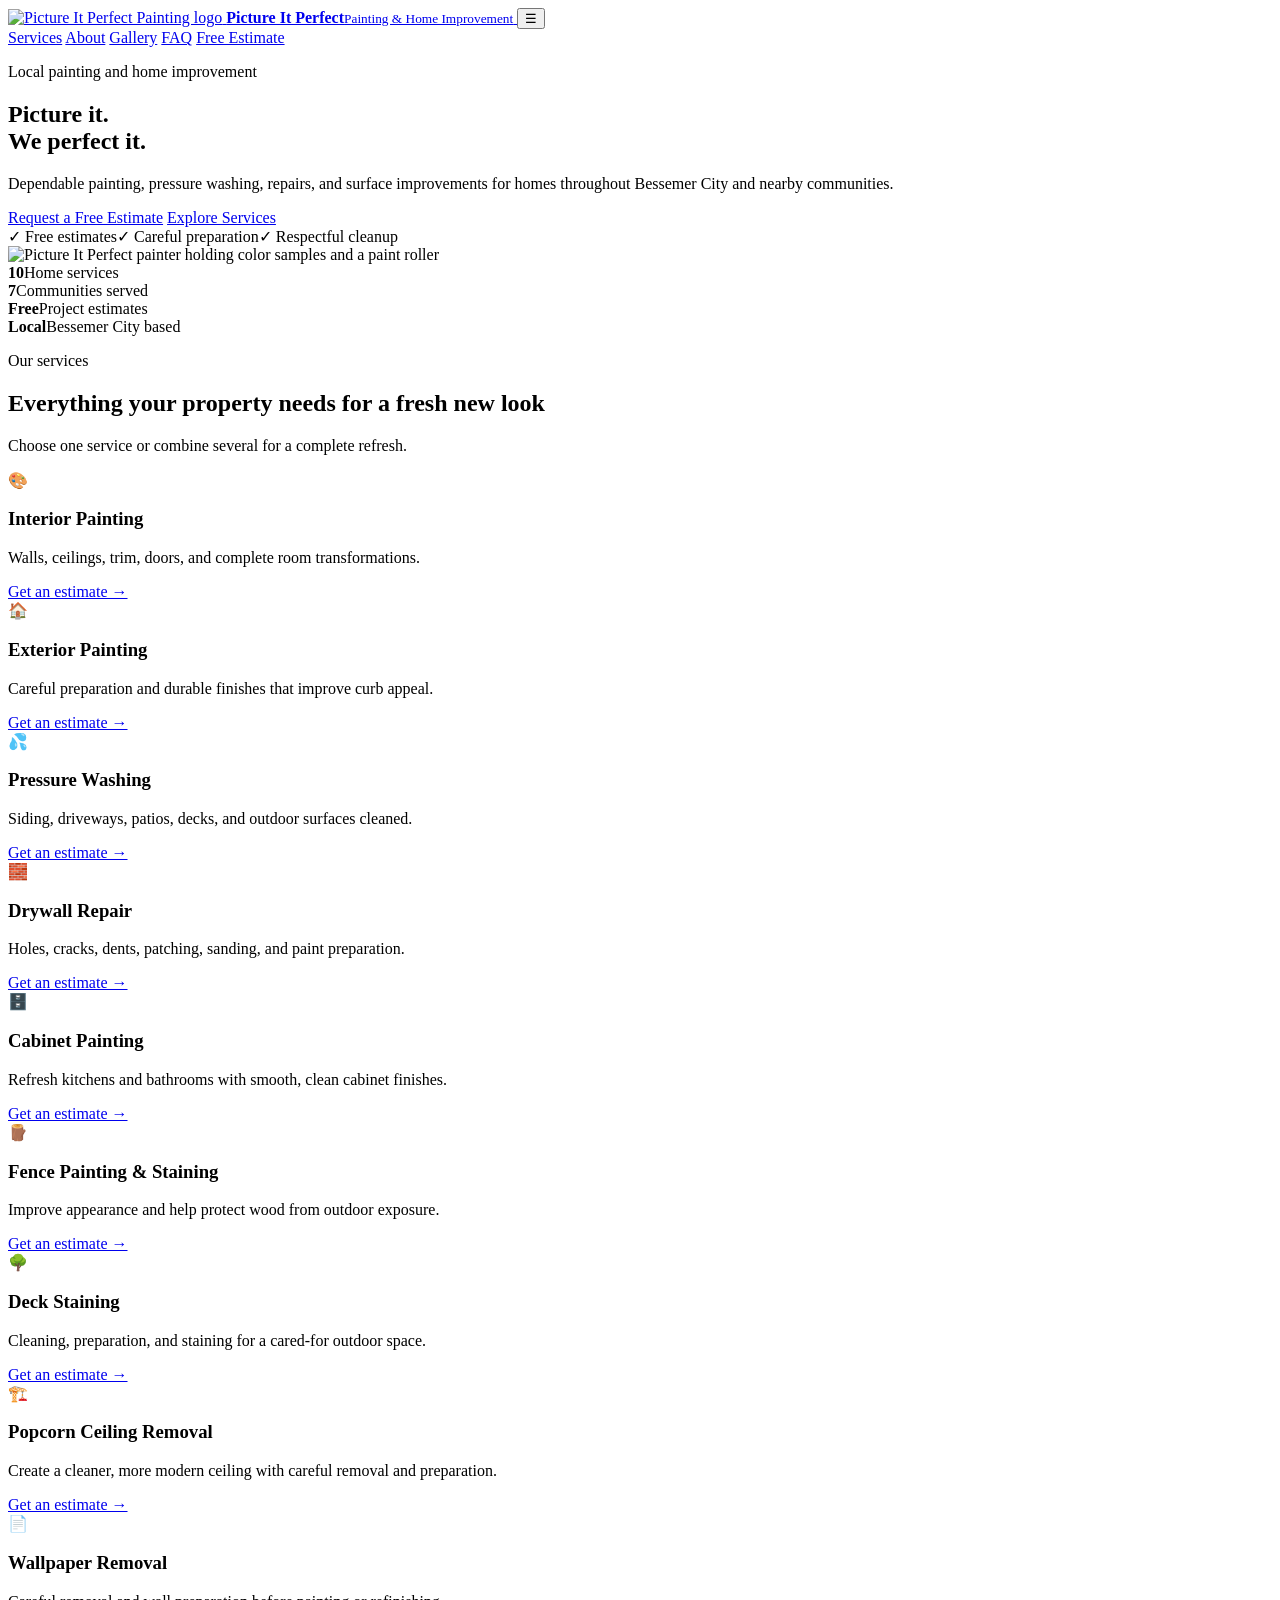
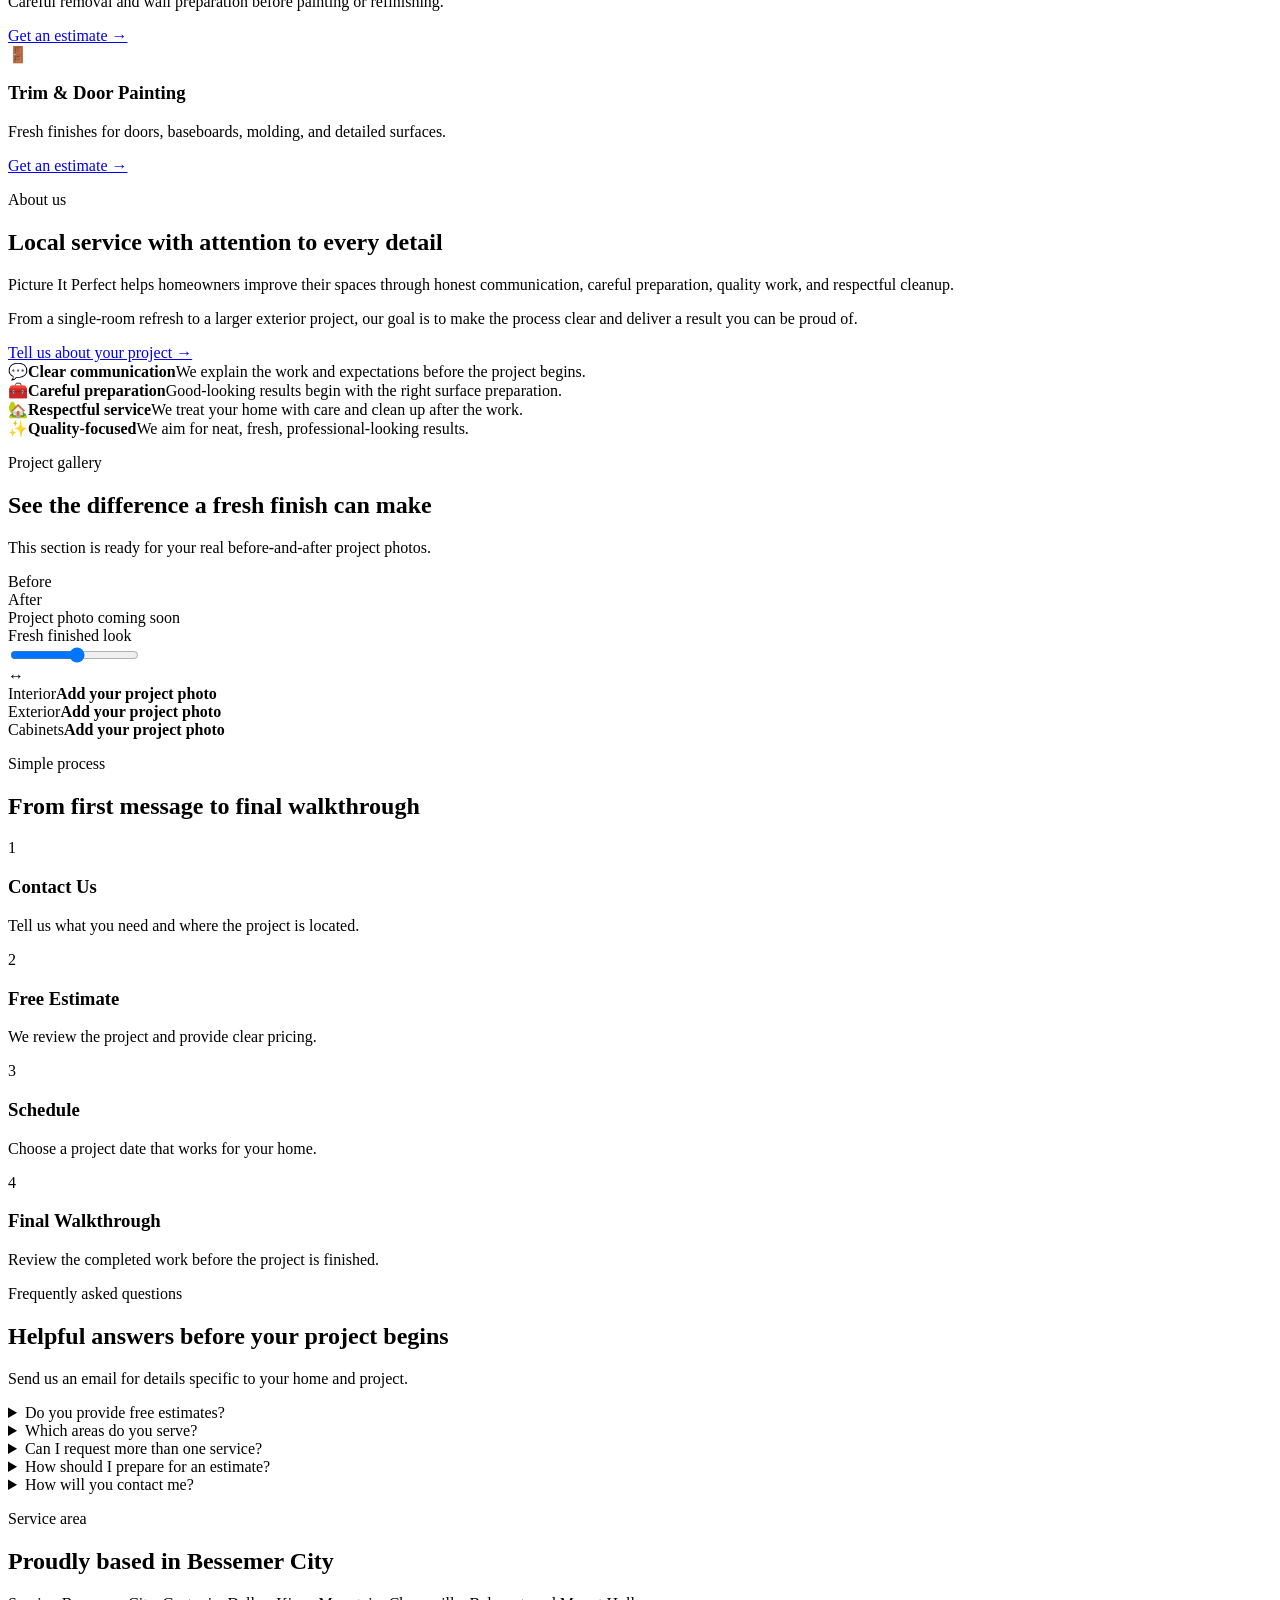
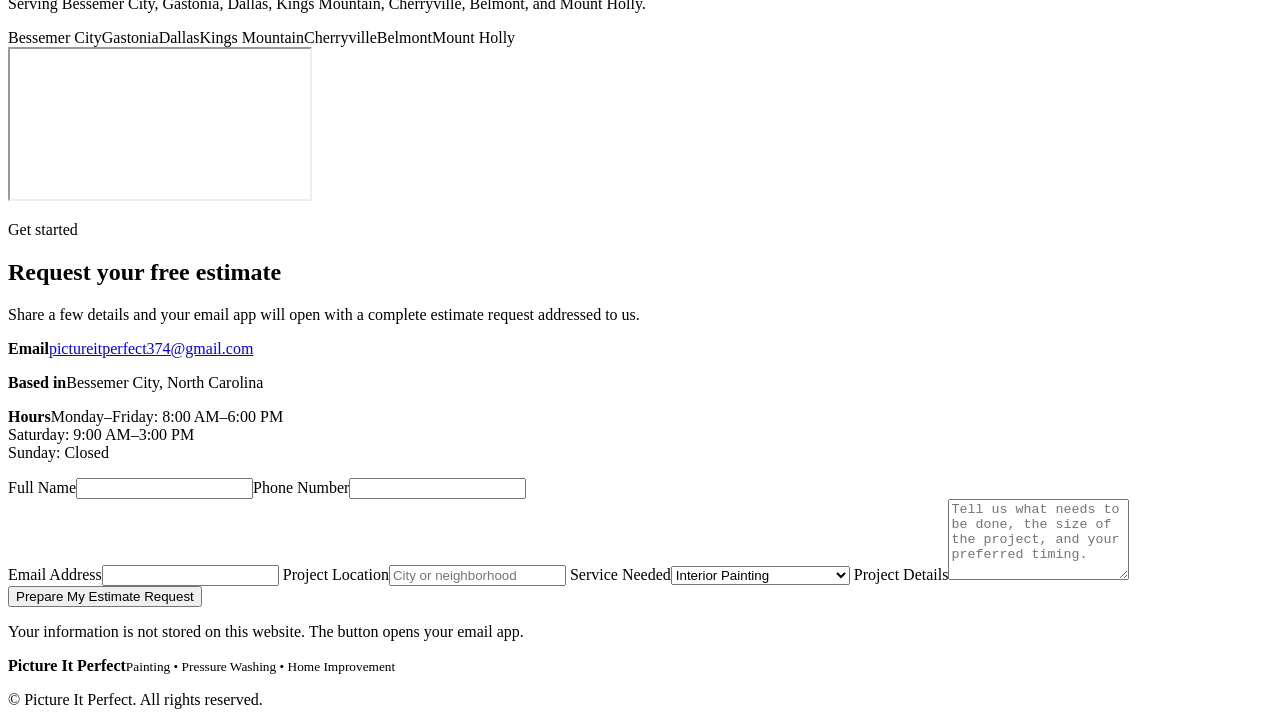
==== index[1].html @ e2c063f3 "Add files via upload" ====
<!DOCTYPE html>
<html lang="en">
<head>
  <meta charset="UTF-8" />
  <meta name="viewport" content="width=device-width, initial-scale=1.0" />
  <meta name="description" content="Picture It Perfect provides interior and exterior painting, pressure washing, drywall repair, cabinet painting, deck and fence staining, and more in Bessemer City and nearby communities." />
  <meta name="theme-color" content="#075fae" />
  <meta property="og:title" content="Picture It Perfect | Painting & Home Improvement" />
  <meta property="og:description" content="Professional painting and home improvement services serving Bessemer City, Gastonia, Dallas, Kings Mountain, Cherryville, Belmont, and Mount Holly." />
  <meta property="og:image" content="logo.png" />
  <title>Picture It Perfect | Painting & Home Improvement</title>
  <link rel="preconnect" href="https://fonts.googleapis.com">
  <link rel="preconnect" href="https://fonts.gstatic.com" crossorigin>
  <link href="https://fonts.googleapis.com/css2?family=Inter:wght@400;500;600;700;800&family=Pacifico&display=swap" rel="stylesheet">
  <link rel="stylesheet" href="styles.css" />
</head>
<body>
  <header class="site-header">
    <div class="container nav-wrap">
      <a class="brand" href="#home" aria-label="Picture It Perfect home">
        <img src="logo.png" alt="Picture It Perfect Painting logo" />
        <span><strong>Picture It Perfect</strong><small>Painting & Home Improvement</small></span>
      </a>
      <button class="menu-toggle" aria-label="Open menu" aria-expanded="false">☰</button>
      <nav class="nav-links" aria-label="Main navigation">
        <a href="#services">Services</a>
        <a href="#about">About</a>
        <a href="#gallery">Gallery</a>
        <a href="#faq">FAQ</a>
        <a href="#contact" class="nav-cta">Free Estimate</a>
      </nav>
    </div>
  </header>

  <main>
    <section class="hero" id="home">
      <div class="paint-streak streak-one"></div><div class="paint-streak streak-two"></div>
      <div class="container hero-grid">
        <div class="hero-copy reveal">
          <p class="eyebrow">Local painting and home improvement</p>
          <h1>Picture it.<br><span>We perfect it.</span></h1>
          <p class="hero-text">Dependable painting, pressure washing, repairs, and surface improvements for homes throughout Bessemer City and nearby communities.</p>
          <div class="hero-actions">
            <a class="btn btn-primary" href="#contact">Request a Free Estimate</a>
            <a class="btn btn-secondary" href="#services">Explore Services</a>
          </div>
          <div class="trust-row">
            <span>✓ Free estimates</span><span>✓ Careful preparation</span><span>✓ Respectful cleanup</span>
          </div>
        </div>
        <div class="logo-stage reveal">
          <div class="logo-glow"></div>
          <img src="logo.png" alt="Picture It Perfect painter holding color samples and a paint roller" />
        </div>
      </div>
    </section>

    <section class="quick-strip" aria-label="Business highlights">
      <div class="container quick-grid">
        <div><strong>10</strong><span>Home services</span></div>
        <div><strong>7</strong><span>Communities served</span></div>
        <div><strong>Free</strong><span>Project estimates</span></div>
        <div><strong>Local</strong><span>Bessemer City based</span></div>
      </div>
    </section>

    <section class="section" id="services">
      <div class="container">
        <div class="section-heading reveal"><p class="eyebrow">Our services</p><h2>Everything your property needs for a fresh new look</h2><p>Choose one service or combine several for a complete refresh.</p></div>
        <div class="service-grid">
          <article class="service-card reveal"><span class="icon">🎨</span><h3>Interior Painting</h3><p>Walls, ceilings, trim, doors, and complete room transformations.</p><a href="#contact" data-service="Interior Painting">Get an estimate →</a></article>
          <article class="service-card reveal"><span class="icon">🏠</span><h3>Exterior Painting</h3><p>Careful preparation and durable finishes that improve curb appeal.</p><a href="#contact" data-service="Exterior Painting">Get an estimate →</a></article>
          <article class="service-card reveal"><span class="icon">💦</span><h3>Pressure Washing</h3><p>Siding, driveways, patios, decks, and outdoor surfaces cleaned.</p><a href="#contact" data-service="Pressure Washing">Get an estimate →</a></article>
          <article class="service-card reveal"><span class="icon">🧱</span><h3>Drywall Repair</h3><p>Holes, cracks, dents, patching, sanding, and paint preparation.</p><a href="#contact" data-service="Drywall Repair">Get an estimate →</a></article>
          <article class="service-card reveal"><span class="icon">🗄️</span><h3>Cabinet Painting</h3><p>Refresh kitchens and bathrooms with smooth, clean cabinet finishes.</p><a href="#contact" data-service="Cabinet Painting">Get an estimate →</a></article>
          <article class="service-card reveal"><span class="icon">🪵</span><h3>Fence Painting & Staining</h3><p>Improve appearance and help protect wood from outdoor exposure.</p><a href="#contact" data-service="Fence Painting or Staining">Get an estimate →</a></article>
          <article class="service-card reveal"><span class="icon">🌳</span><h3>Deck Staining</h3><p>Cleaning, preparation, and staining for a cared-for outdoor space.</p><a href="#contact" data-service="Deck Staining">Get an estimate →</a></article>
          <article class="service-card reveal"><span class="icon">🏗️</span><h3>Popcorn Ceiling Removal</h3><p>Create a cleaner, more modern ceiling with careful removal and preparation.</p><a href="#contact" data-service="Popcorn Ceiling Removal">Get an estimate →</a></article>
          <article class="service-card reveal"><span class="icon">📄</span><h3>Wallpaper Removal</h3><p>Careful removal and wall preparation before painting or refinishing.</p><a href="#contact" data-service="Wallpaper Removal">Get an estimate →</a></article>
          <article class="service-card reveal"><span class="icon">🚪</span><h3>Trim & Door Painting</h3><p>Fresh finishes for doors, baseboards, molding, and detailed surfaces.</p><a href="#contact" data-service="Trim or Door Painting">Get an estimate →</a></article>
        </div>
      </div>
    </section>

    <section class="section section-alt" id="about">
      <div class="container about-grid">
        <div class="reveal"><p class="eyebrow">About us</p><h2>Local service with attention to every detail</h2><p>Picture It Perfect helps homeowners improve their spaces through honest communication, careful preparation, quality work, and respectful cleanup.</p><p>From a single-room refresh to a larger exterior project, our goal is to make the process clear and deliver a result you can be proud of.</p><a class="text-link" href="#contact">Tell us about your project →</a></div>
        <div class="about-points reveal">
          <div><span class="point-icon">💬</span><strong>Clear communication</strong><span>We explain the work and expectations before the project begins.</span></div>
          <div><span class="point-icon">🧰</span><strong>Careful preparation</strong><span>Good-looking results begin with the right surface preparation.</span></div>
          <div><span class="point-icon">🏡</span><strong>Respectful service</strong><span>We treat your home with care and clean up after the work.</span></div>
          <div><span class="point-icon">✨</span><strong>Quality-focused</strong><span>We aim for neat, fresh, professional-looking results.</span></div>
        </div>
      </div>
    </section>

    <section class="section" id="gallery">
      <div class="container">
        <div class="section-heading reveal"><p class="eyebrow">Project gallery</p><h2>See the difference a fresh finish can make</h2><p>This section is ready for your real before-and-after project photos.</p></div>
        <div class="comparison reveal" id="comparison">
          <div class="compare-label before-label">Before</div><div class="compare-label after-label">After</div>
          <div class="before-pane"><div class="demo-room before-room"><span>Project photo coming soon</span></div></div>
          <div class="after-pane" id="afterPane"><div class="demo-room after-room"><span>Fresh finished look</span></div></div>
          <input id="compareRange" type="range" min="0" max="100" value="52" aria-label="Move to compare before and after" />
          <div class="slider-line" id="sliderLine"><span>↔</span></div>
        </div>
        <div class="gallery-grid">
          <div class="gallery-placeholder reveal"><span>Interior</span><strong>Add your project photo</strong></div>
          <div class="gallery-placeholder reveal"><span>Exterior</span><strong>Add your project photo</strong></div>
          <div class="gallery-placeholder reveal"><span>Cabinets</span><strong>Add your project photo</strong></div>
        </div>
      </div>
    </section>

    <section class="section process-section">
      <div class="container">
        <div class="section-heading reveal"><p class="eyebrow">Simple process</p><h2>From first message to final walkthrough</h2></div>
        <div class="steps">
          <div class="step reveal"><span>1</span><h3>Contact Us</h3><p>Tell us what you need and where the project is located.</p></div>
          <div class="step reveal"><span>2</span><h3>Free Estimate</h3><p>We review the project and provide clear pricing.</p></div>
          <div class="step reveal"><span>3</span><h3>Schedule</h3><p>Choose a project date that works for your home.</p></div>
          <div class="step reveal"><span>4</span><h3>Final Walkthrough</h3><p>Review the completed work before the project is finished.</p></div>
        </div>
      </div>
    </section>

    <section class="section section-alt" id="faq">
      <div class="container faq-grid">
        <div class="reveal"><p class="eyebrow">Frequently asked questions</p><h2>Helpful answers before your project begins</h2><p>Send us an email for details specific to your home and project.</p></div>
        <div class="accordion reveal">
          <details><summary>Do you provide free estimates?</summary><p>Yes. Use the estimate form below to tell us about your project, and we will follow up by email.</p></details>
          <details><summary>Which areas do you serve?</summary><p>We serve Bessemer City, Gastonia, Dallas, Kings Mountain, Cherryville, Belmont, and Mount Holly.</p></details>
          <details><summary>Can I request more than one service?</summary><p>Yes. Choose the closest option in the form and list every service you need in the project details.</p></details>
          <details><summary>How should I prepare for an estimate?</summary><p>Describe the rooms or surfaces, their condition, your desired finish, and your preferred schedule. Photos can also be sent by email.</p></details>
          <details><summary>How will you contact me?</summary><p>We currently respond through pictureitperfect374@gmail.com. The form opens your email app with your project details prepared.</p></details>
        </div>
      </div>
    </section>

    <section class="service-area-section">
      <div class="container service-area-grid">
        <div class="reveal"><p class="eyebrow light">Service area</p><h2>Proudly based in Bessemer City</h2><p>Serving Bessemer City, Gastonia, Dallas, Kings Mountain, Cherryville, Belmont, and Mount Holly.</p><div class="city-chips"><span>Bessemer City</span><span>Gastonia</span><span>Dallas</span><span>Kings Mountain</span><span>Cherryville</span><span>Belmont</span><span>Mount Holly</span></div></div>
        <iframe class="map reveal" title="Map of Bessemer City, North Carolina" loading="lazy" src="https://www.google.com/maps?q=Bessemer%20City%2C%20NC&output=embed"></iframe>
      </div>
    </section>

    <section class="contact-section" id="contact">
      <div class="container contact-grid">
        <div class="reveal"><p class="eyebrow light">Get started</p><h2>Request your free estimate</h2><p>Share a few details and your email app will open with a complete estimate request addressed to us.</p>
          <div class="contact-info"><p><strong>Email</strong><a href="mailto:pictureitperfect374@gmail.com">pictureitperfect374@gmail.com</a></p><p><strong>Based in</strong>Bessemer City, North Carolina</p><p><strong>Hours</strong>Monday–Friday: 8:00 AM–6:00 PM<br>Saturday: 9:00 AM–3:00 PM<br>Sunday: Closed</p></div>
        </div>
        <form class="contact-form reveal" onsubmit="return handleSubmit(event)">
          <div class="form-row"><label>Full Name<input type="text" name="name" autocomplete="name" required /></label><label>Phone Number<input type="tel" name="phone" autocomplete="tel" required /></label></div>
          <label>Email Address<input type="email" name="email" autocomplete="email" required /></label>
          <label>Project Location<input type="text" name="location" placeholder="City or neighborhood" required /></label>
          <label>Service Needed<select name="service" id="serviceSelect"><option>Interior Painting</option><option>Exterior Painting</option><option>Pressure Washing</option><option>Drywall Repair</option><option>Cabinet Painting</option><option>Fence Painting or Staining</option><option>Deck Staining</option><option>Popcorn Ceiling Removal</option><option>Wallpaper Removal</option><option>Trim or Door Painting</option><option>Multiple Services</option><option>Other</option></select></label>
          <label>Project Details<textarea name="message" rows="5" placeholder="Tell us what needs to be done, the size of the project, and your preferred timing." required></textarea></label>
          <button class="btn btn-primary full" type="submit">Prepare My Estimate Request</button>
          <p class="form-note">Your information is not stored on this website. The button opens your email app.</p>
        </form>
      </div>
    </section>
  </main>

  <footer><div class="container footer-wrap"><div class="footer-brand"><img src="logo.png" alt="" /><span><strong>Picture It Perfect</strong><small>Painting • Pressure Washing • Home Improvement</small></span></div><p>© <span id="year"></span> Picture It Perfect. All rights reserved.</p></div></footer>
  <script src="script.js"></script>
</body>
</html>
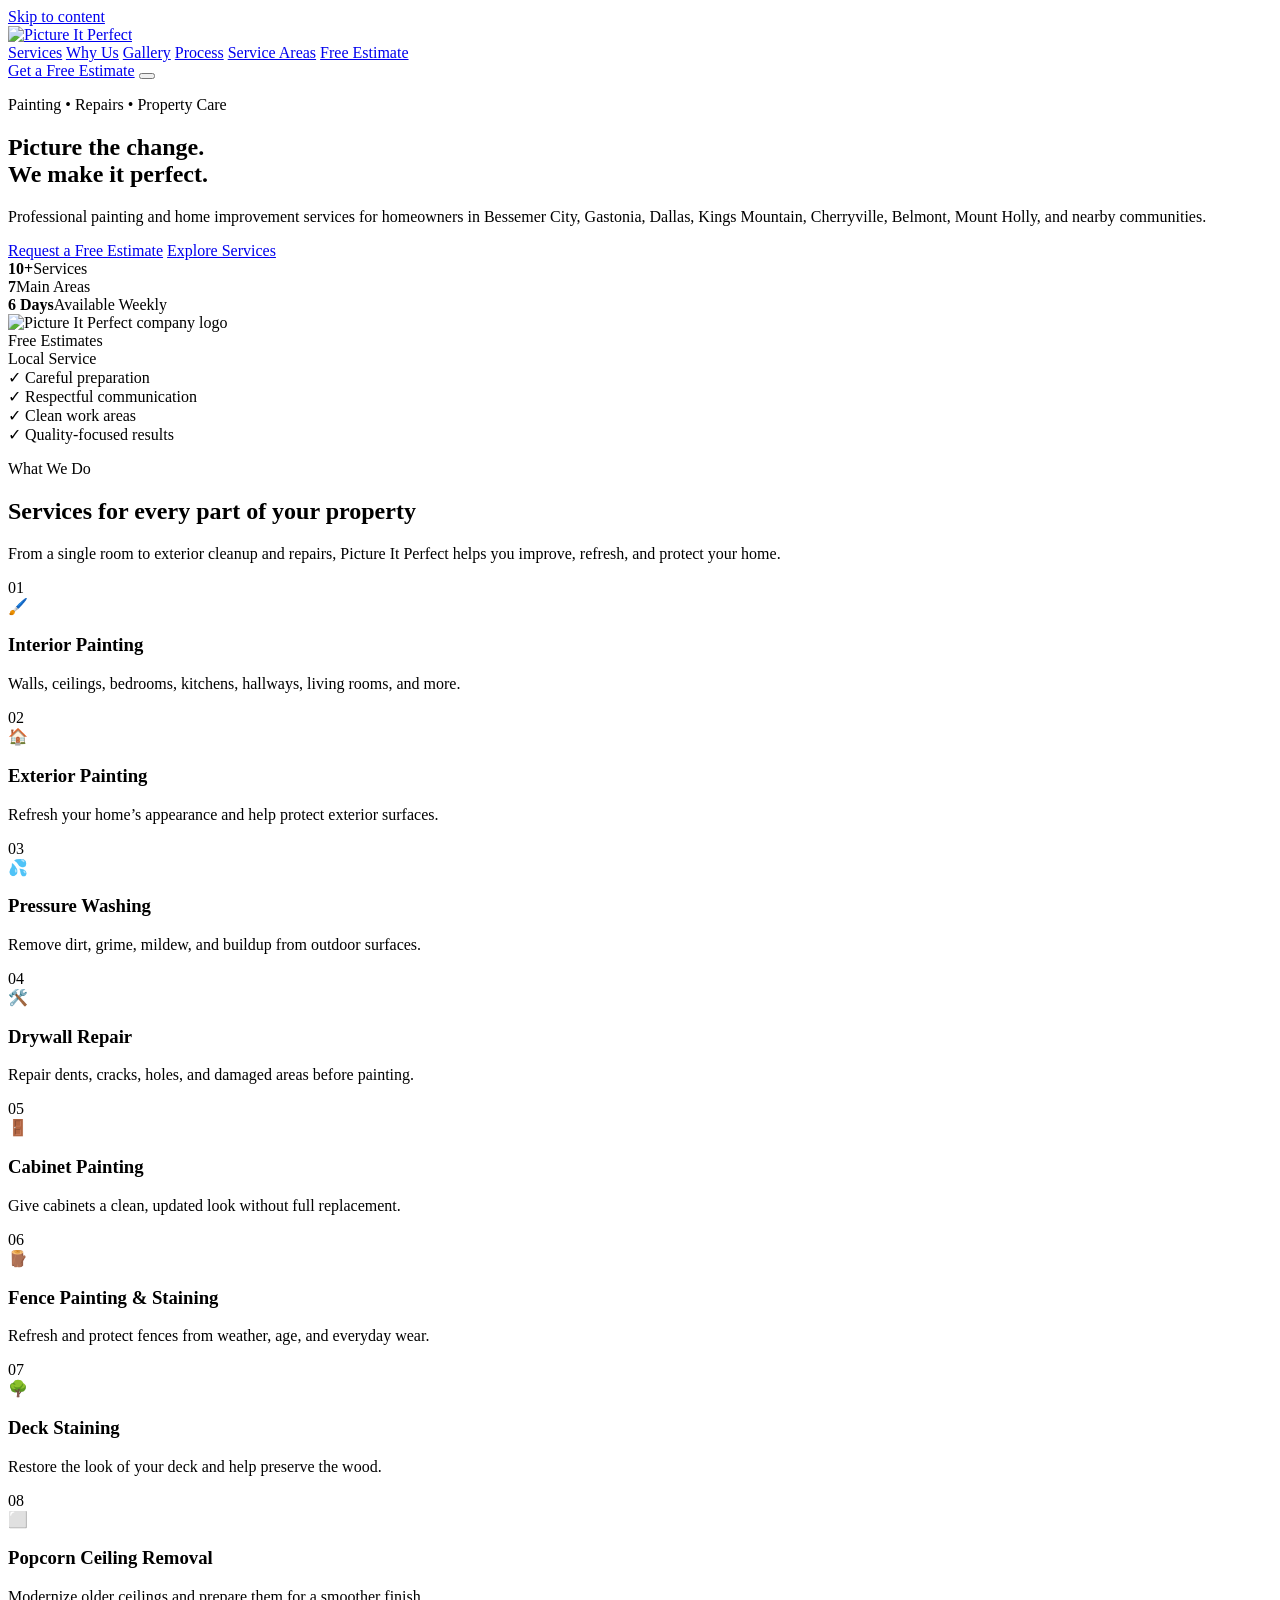
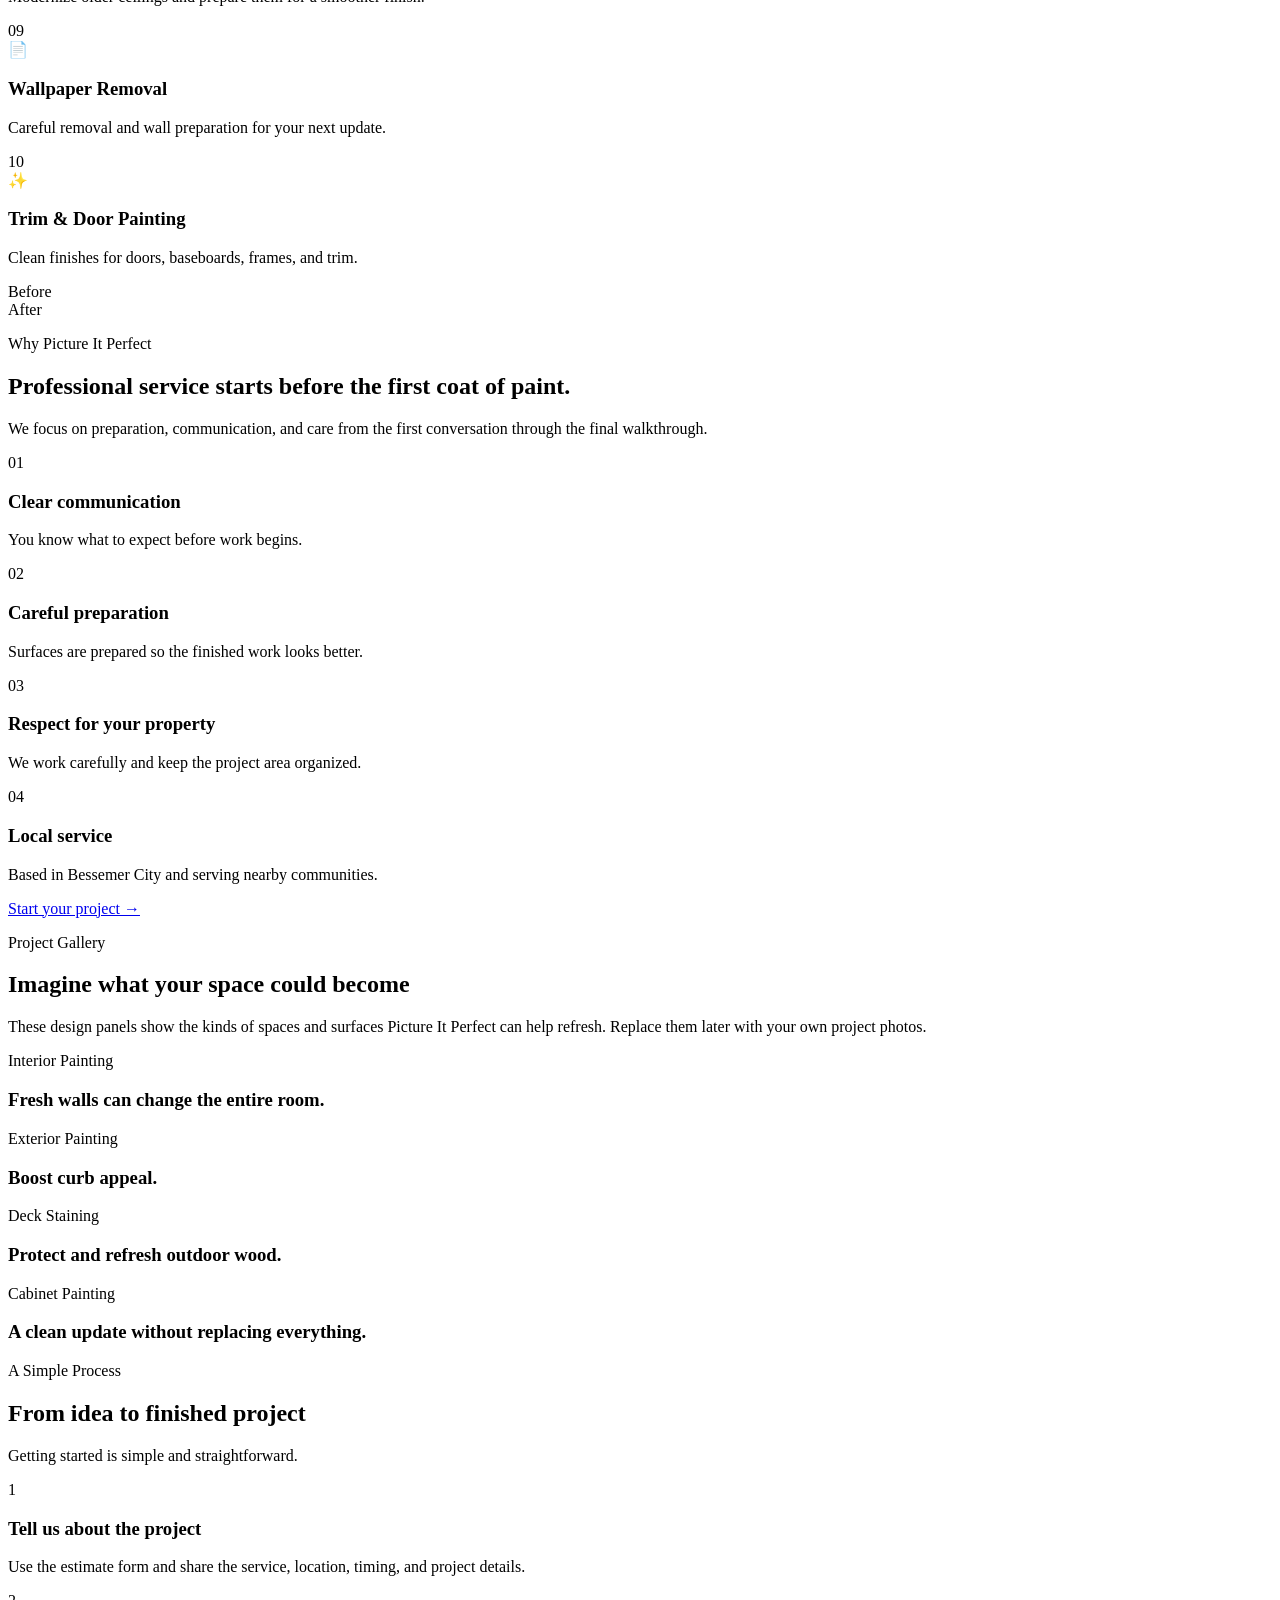
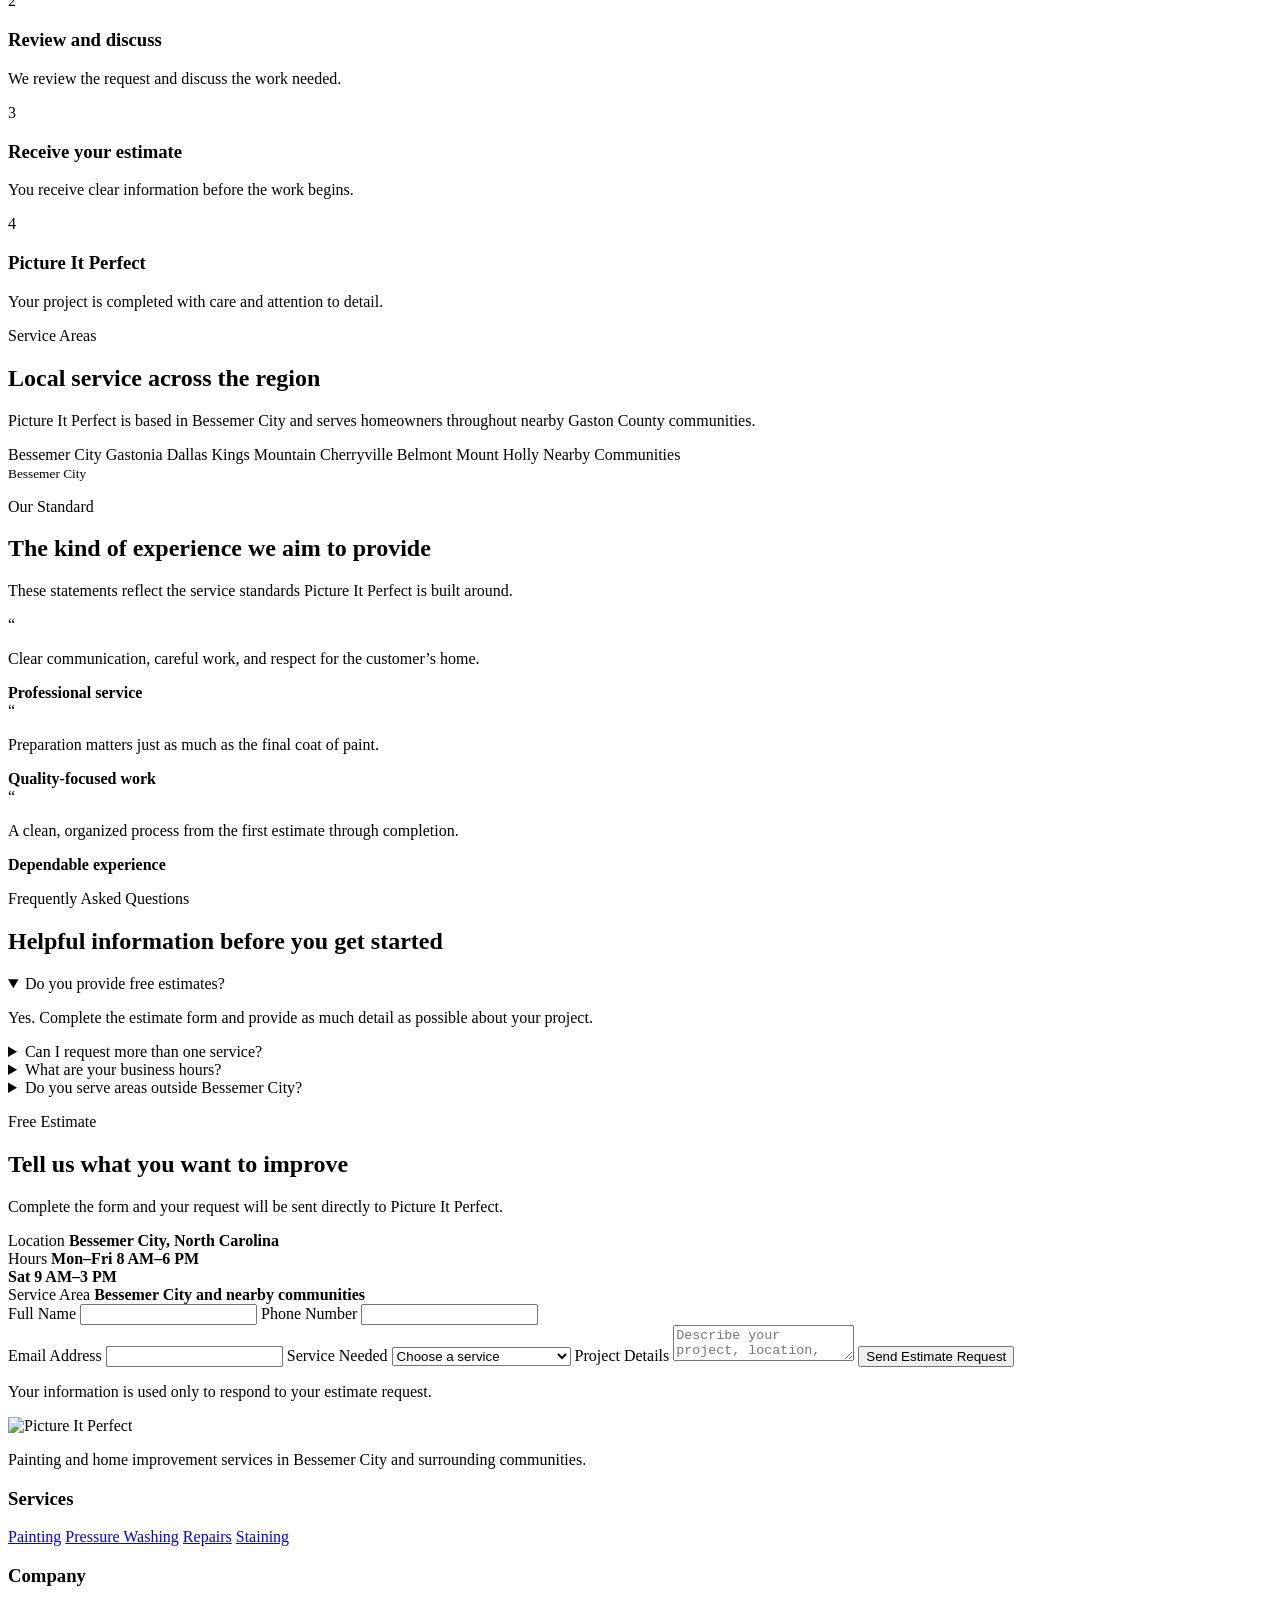
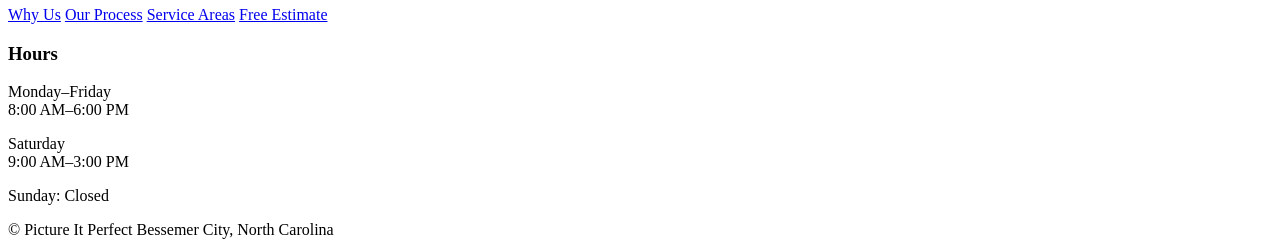
==== commit 096ef78d: "Add files via upload" ====
--- a/index[1].html
+++ b/index[1].html
@@ -1,168 +1,564 @@
 <!DOCTYPE html>
 <html lang="en">
 <head>
-  <meta charset="UTF-8" />
-  <meta name="viewport" content="width=device-width, initial-scale=1.0" />
-  <meta name="description" content="Picture It Perfect provides interior and exterior painting, pressure washing, drywall repair, cabinet painting, deck and fence staining, and more in Bessemer City and nearby communities." />
-  <meta name="theme-color" content="#075fae" />
-  <meta property="og:title" content="Picture It Perfect | Painting & Home Improvement" />
-  <meta property="og:description" content="Professional painting and home improvement services serving Bessemer City, Gastonia, Dallas, Kings Mountain, Cherryville, Belmont, and Mount Holly." />
-  <meta property="og:image" content="logo.png" />
+  <meta charset="UTF-8">
+  <meta name="viewport" content="width=device-width, initial-scale=1.0">
+  <meta name="description" content="Picture It Perfect offers painting, pressure washing, drywall repair, cabinet painting, deck staining, and home improvement services throughout Bessemer City and nearby communities.">
+  <meta name="theme-color" content="#062f66">
   <title>Picture It Perfect | Painting & Home Improvement</title>
   <link rel="preconnect" href="https://fonts.googleapis.com">
   <link rel="preconnect" href="https://fonts.gstatic.com" crossorigin>
-  <link href="https://fonts.googleapis.com/css2?family=Inter:wght@400;500;600;700;800&family=Pacifico&display=swap" rel="stylesheet">
-  <link rel="stylesheet" href="styles.css" />
+  <link href="https://fonts.googleapis.com/css2?family=DM+Sans:wght@400;500;600;700&family=League+Spartan:wght@600;700;800&display=swap" rel="stylesheet">
+  <link rel="stylesheet" href="styles.css">
 </head>
 <body>
+  <a class="skip-link" href="#main">Skip to content</a>
+
   <header class="site-header">
-    <div class="container nav-wrap">
+    <div class="container header-inner">
       <a class="brand" href="#home" aria-label="Picture It Perfect home">
-        <img src="logo.png" alt="Picture It Perfect Painting logo" />
-        <span><strong>Picture It Perfect</strong><small>Painting & Home Improvement</small></span>
+        <img src="logo.png" alt="Picture It Perfect">
       </a>
-      <button class="menu-toggle" aria-label="Open menu" aria-expanded="false">☰</button>
-      <nav class="nav-links" aria-label="Main navigation">
+
+      <nav class="main-nav" id="mainNav" aria-label="Primary navigation">
         <a href="#services">Services</a>
-        <a href="#about">About</a>
+        <a href="#about">Why Us</a>
         <a href="#gallery">Gallery</a>
-        <a href="#faq">FAQ</a>
-        <a href="#contact" class="nav-cta">Free Estimate</a>
+        <a href="#process">Process</a>
+        <a href="#areas">Service Areas</a>
+        <a href="#contact">Free Estimate</a>
       </nav>
+
+      <a class="btn btn-primary header-cta" href="#contact">Get a Free Estimate</a>
+
+      <button class="menu-toggle" id="menuToggle" aria-label="Open menu" aria-expanded="false">
+        <span></span><span></span><span></span>
+      </button>
     </div>
   </header>
 
-  <main>
+  <main id="main">
     <section class="hero" id="home">
-      <div class="paint-streak streak-one"></div><div class="paint-streak streak-two"></div>
+      <div class="hero-orb hero-orb-one"></div>
+      <div class="hero-orb hero-orb-two"></div>
+
       <div class="container hero-grid">
-        <div class="hero-copy reveal">
-          <p class="eyebrow">Local painting and home improvement</p>
-          <h1>Picture it.<br><span>We perfect it.</span></h1>
-          <p class="hero-text">Dependable painting, pressure washing, repairs, and surface improvements for homes throughout Bessemer City and nearby communities.</p>
+        <div class="hero-content reveal">
+          <p class="eyebrow">Painting • Repairs • Property Care</p>
+          <h1>Picture the change.<br><span>We make it perfect.</span></h1>
+          <p class="hero-lead">
+            Professional painting and home improvement services for homeowners
+            in Bessemer City, Gastonia, Dallas, Kings Mountain, Cherryville,
+            Belmont, Mount Holly, and nearby communities.
+          </p>
+
           <div class="hero-actions">
-            <a class="btn btn-primary" href="#contact">Request a Free Estimate</a>
-            <a class="btn btn-secondary" href="#services">Explore Services</a>
-          </div>
-          <div class="trust-row">
-            <span>✓ Free estimates</span><span>✓ Careful preparation</span><span>✓ Respectful cleanup</span>
-          </div>
-        </div>
-        <div class="logo-stage reveal">
-          <div class="logo-glow"></div>
-          <img src="logo.png" alt="Picture It Perfect painter holding color samples and a paint roller" />
-        </div>
-      </div>
-    </section>
-
-    <section class="quick-strip" aria-label="Business highlights">
-      <div class="container quick-grid">
-        <div><strong>10</strong><span>Home services</span></div>
-        <div><strong>7</strong><span>Communities served</span></div>
-        <div><strong>Free</strong><span>Project estimates</span></div>
-        <div><strong>Local</strong><span>Bessemer City based</span></div>
+            <a class="btn btn-primary btn-large" href="#contact">Request a Free Estimate</a>
+            <a class="btn btn-secondary btn-large" href="#services">Explore Services</a>
+          </div>
+
+          <div class="hero-trust">
+            <div><strong>10+</strong><span>Services</span></div>
+            <div><strong>7</strong><span>Main Areas</span></div>
+            <div><strong>6 Days</strong><span>Available Weekly</span></div>
+          </div>
+        </div>
+
+        <div class="hero-visual reveal">
+          <div class="paint-card">
+            <div class="paint-swatch swatch-one"></div>
+            <div class="paint-swatch swatch-two"></div>
+            <div class="paint-swatch swatch-three"></div>
+            <div class="logo-frame">
+              <img src="logo.png" alt="Picture It Perfect company logo">
+            </div>
+            <div class="floating-badge badge-top">Free Estimates</div>
+            <div class="floating-badge badge-bottom">Local Service</div>
+          </div>
+        </div>
+      </div>
+    </section>
+
+    <section class="promise-strip" aria-label="Business promises">
+      <div class="container promise-grid">
+        <div><span>✓</span> Careful preparation</div>
+        <div><span>✓</span> Respectful communication</div>
+        <div><span>✓</span> Clean work areas</div>
+        <div><span>✓</span> Quality-focused results</div>
       </div>
     </section>
 
     <section class="section" id="services">
       <div class="container">
-        <div class="section-heading reveal"><p class="eyebrow">Our services</p><h2>Everything your property needs for a fresh new look</h2><p>Choose one service or combine several for a complete refresh.</p></div>
-        <div class="service-grid">
-          <article class="service-card reveal"><span class="icon">🎨</span><h3>Interior Painting</h3><p>Walls, ceilings, trim, doors, and complete room transformations.</p><a href="#contact" data-service="Interior Painting">Get an estimate →</a></article>
-          <article class="service-card reveal"><span class="icon">🏠</span><h3>Exterior Painting</h3><p>Careful preparation and durable finishes that improve curb appeal.</p><a href="#contact" data-service="Exterior Painting">Get an estimate →</a></article>
-          <article class="service-card reveal"><span class="icon">💦</span><h3>Pressure Washing</h3><p>Siding, driveways, patios, decks, and outdoor surfaces cleaned.</p><a href="#contact" data-service="Pressure Washing">Get an estimate →</a></article>
-          <article class="service-card reveal"><span class="icon">🧱</span><h3>Drywall Repair</h3><p>Holes, cracks, dents, patching, sanding, and paint preparation.</p><a href="#contact" data-service="Drywall Repair">Get an estimate →</a></article>
-          <article class="service-card reveal"><span class="icon">🗄️</span><h3>Cabinet Painting</h3><p>Refresh kitchens and bathrooms with smooth, clean cabinet finishes.</p><a href="#contact" data-service="Cabinet Painting">Get an estimate →</a></article>
-          <article class="service-card reveal"><span class="icon">🪵</span><h3>Fence Painting & Staining</h3><p>Improve appearance and help protect wood from outdoor exposure.</p><a href="#contact" data-service="Fence Painting or Staining">Get an estimate →</a></article>
-          <article class="service-card reveal"><span class="icon">🌳</span><h3>Deck Staining</h3><p>Cleaning, preparation, and staining for a cared-for outdoor space.</p><a href="#contact" data-service="Deck Staining">Get an estimate →</a></article>
-          <article class="service-card reveal"><span class="icon">🏗️</span><h3>Popcorn Ceiling Removal</h3><p>Create a cleaner, more modern ceiling with careful removal and preparation.</p><a href="#contact" data-service="Popcorn Ceiling Removal">Get an estimate →</a></article>
-          <article class="service-card reveal"><span class="icon">📄</span><h3>Wallpaper Removal</h3><p>Careful removal and wall preparation before painting or refinishing.</p><a href="#contact" data-service="Wallpaper Removal">Get an estimate →</a></article>
-          <article class="service-card reveal"><span class="icon">🚪</span><h3>Trim & Door Painting</h3><p>Fresh finishes for doors, baseboards, molding, and detailed surfaces.</p><a href="#contact" data-service="Trim or Door Painting">Get an estimate →</a></article>
-        </div>
-      </div>
-    </section>
-
-    <section class="section section-alt" id="about">
+        <div class="section-heading">
+          <p class="eyebrow">What We Do</p>
+          <h2>Services for every part of your property</h2>
+          <p>
+            From a single room to exterior cleanup and repairs, Picture It Perfect
+            helps you improve, refresh, and protect your home.
+          </p>
+        </div>
+
+        <div class="services-grid">
+          <article class="service-card featured reveal">
+            <div class="service-number">01</div>
+            <div class="service-icon">🖌️</div>
+            <h3>Interior Painting</h3>
+            <p>Walls, ceilings, bedrooms, kitchens, hallways, living rooms, and more.</p>
+          </article>
+
+          <article class="service-card reveal">
+            <div class="service-number">02</div>
+            <div class="service-icon">🏠</div>
+            <h3>Exterior Painting</h3>
+            <p>Refresh your home’s appearance and help protect exterior surfaces.</p>
+          </article>
+
+          <article class="service-card reveal">
+            <div class="service-number">03</div>
+            <div class="service-icon">💦</div>
+            <h3>Pressure Washing</h3>
+            <p>Remove dirt, grime, mildew, and buildup from outdoor surfaces.</p>
+          </article>
+
+          <article class="service-card reveal">
+            <div class="service-number">04</div>
+            <div class="service-icon">🛠️</div>
+            <h3>Drywall Repair</h3>
+            <p>Repair dents, cracks, holes, and damaged areas before painting.</p>
+          </article>
+
+          <article class="service-card reveal">
+            <div class="service-number">05</div>
+            <div class="service-icon">🚪</div>
+            <h3>Cabinet Painting</h3>
+            <p>Give cabinets a clean, updated look without full replacement.</p>
+          </article>
+
+          <article class="service-card reveal">
+            <div class="service-number">06</div>
+            <div class="service-icon">🪵</div>
+            <h3>Fence Painting & Staining</h3>
+            <p>Refresh and protect fences from weather, age, and everyday wear.</p>
+          </article>
+
+          <article class="service-card reveal">
+            <div class="service-number">07</div>
+            <div class="service-icon">🌳</div>
+            <h3>Deck Staining</h3>
+            <p>Restore the look of your deck and help preserve the wood.</p>
+          </article>
+
+          <article class="service-card reveal">
+            <div class="service-number">08</div>
+            <div class="service-icon">⬜</div>
+            <h3>Popcorn Ceiling Removal</h3>
+            <p>Modernize older ceilings and prepare them for a smoother finish.</p>
+          </article>
+
+          <article class="service-card reveal">
+            <div class="service-number">09</div>
+            <div class="service-icon">📄</div>
+            <h3>Wallpaper Removal</h3>
+            <p>Careful removal and wall preparation for your next update.</p>
+          </article>
+
+          <article class="service-card reveal">
+            <div class="service-number">10</div>
+            <div class="service-icon">✨</div>
+            <h3>Trim & Door Painting</h3>
+            <p>Clean finishes for doors, baseboards, frames, and trim.</p>
+          </article>
+        </div>
+      </div>
+    </section>
+
+    <section class="section about-section" id="about">
       <div class="container about-grid">
-        <div class="reveal"><p class="eyebrow">About us</p><h2>Local service with attention to every detail</h2><p>Picture It Perfect helps homeowners improve their spaces through honest communication, careful preparation, quality work, and respectful cleanup.</p><p>From a single-room refresh to a larger exterior project, our goal is to make the process clear and deliver a result you can be proud of.</p><a class="text-link" href="#contact">Tell us about your project →</a></div>
-        <div class="about-points reveal">
-          <div><span class="point-icon">💬</span><strong>Clear communication</strong><span>We explain the work and expectations before the project begins.</span></div>
-          <div><span class="point-icon">🧰</span><strong>Careful preparation</strong><span>Good-looking results begin with the right surface preparation.</span></div>
-          <div><span class="point-icon">🏡</span><strong>Respectful service</strong><span>We treat your home with care and clean up after the work.</span></div>
-          <div><span class="point-icon">✨</span><strong>Quality-focused</strong><span>We aim for neat, fresh, professional-looking results.</span></div>
-        </div>
-      </div>
-    </section>
-
-    <section class="section" id="gallery">
+        <div class="about-visual reveal">
+          <div class="before-after">
+            <div class="before-pane">
+              <span>Before</span>
+              <div class="wall old-wall"></div>
+            </div>
+            <div class="after-pane">
+              <span>After</span>
+              <div class="wall new-wall"></div>
+            </div>
+          </div>
+        </div>
+
+        <div class="about-content reveal">
+          <p class="eyebrow">Why Picture It Perfect</p>
+          <h2>Professional service starts before the first coat of paint.</h2>
+          <p>
+            We focus on preparation, communication, and care from the first
+            conversation through the final walkthrough.
+          </p>
+
+          <div class="benefit-list">
+            <div class="benefit">
+              <span>01</span>
+              <div>
+                <h3>Clear communication</h3>
+                <p>You know what to expect before work begins.</p>
+              </div>
+            </div>
+
+            <div class="benefit">
+              <span>02</span>
+              <div>
+                <h3>Careful preparation</h3>
+                <p>Surfaces are prepared so the finished work looks better.</p>
+              </div>
+            </div>
+
+            <div class="benefit">
+              <span>03</span>
+              <div>
+                <h3>Respect for your property</h3>
+                <p>We work carefully and keep the project area organized.</p>
+              </div>
+            </div>
+
+            <div class="benefit">
+              <span>04</span>
+              <div>
+                <h3>Local service</h3>
+                <p>Based in Bessemer City and serving nearby communities.</p>
+              </div>
+            </div>
+          </div>
+
+          <a class="text-link" href="#contact">Start your project →</a>
+        </div>
+      </div>
+    </section>
+
+    <section class="section gallery-section" id="gallery">
       <div class="container">
-        <div class="section-heading reveal"><p class="eyebrow">Project gallery</p><h2>See the difference a fresh finish can make</h2><p>This section is ready for your real before-and-after project photos.</p></div>
-        <div class="comparison reveal" id="comparison">
-          <div class="compare-label before-label">Before</div><div class="compare-label after-label">After</div>
-          <div class="before-pane"><div class="demo-room before-room"><span>Project photo coming soon</span></div></div>
-          <div class="after-pane" id="afterPane"><div class="demo-room after-room"><span>Fresh finished look</span></div></div>
-          <input id="compareRange" type="range" min="0" max="100" value="52" aria-label="Move to compare before and after" />
-          <div class="slider-line" id="sliderLine"><span>↔</span></div>
-        </div>
+        <div class="section-heading section-heading-light">
+          <p class="eyebrow">Project Gallery</p>
+          <h2>Imagine what your space could become</h2>
+          <p>
+            These design panels show the kinds of spaces and surfaces Picture It
+            Perfect can help refresh. Replace them later with your own project photos.
+          </p>
+        </div>
+
         <div class="gallery-grid">
-          <div class="gallery-placeholder reveal"><span>Interior</span><strong>Add your project photo</strong></div>
-          <div class="gallery-placeholder reveal"><span>Exterior</span><strong>Add your project photo</strong></div>
-          <div class="gallery-placeholder reveal"><span>Cabinets</span><strong>Add your project photo</strong></div>
-        </div>
-      </div>
-    </section>
-
-    <section class="section process-section">
+          <article class="gallery-card gallery-large reveal">
+            <div class="gallery-scene living-room">
+              <div class="scene-window"></div>
+              <div class="scene-sofa"></div>
+              <div class="scene-table"></div>
+              <div class="scene-art"></div>
+            </div>
+            <div class="gallery-caption">
+              <span>Interior Painting</span>
+              <h3>Fresh walls can change the entire room.</h3>
+            </div>
+          </article>
+
+          <article class="gallery-card reveal">
+            <div class="gallery-scene exterior-home">
+              <div class="house-roof"></div>
+              <div class="house-body"></div>
+              <div class="house-door"></div>
+              <div class="house-window window-left"></div>
+              <div class="house-window window-right"></div>
+            </div>
+            <div class="gallery-caption">
+              <span>Exterior Painting</span>
+              <h3>Boost curb appeal.</h3>
+            </div>
+          </article>
+
+          <article class="gallery-card reveal">
+            <div class="gallery-scene deck-scene">
+              <div class="deck-floor"></div>
+              <div class="deck-rail rail-one"></div>
+              <div class="deck-rail rail-two"></div>
+              <div class="deck-planter"></div>
+            </div>
+            <div class="gallery-caption">
+              <span>Deck Staining</span>
+              <h3>Protect and refresh outdoor wood.</h3>
+            </div>
+          </article>
+
+          <article class="gallery-card wide reveal">
+            <div class="gallery-scene cabinet-scene">
+              <div class="cabinet-row top-row"></div>
+              <div class="cabinet-row bottom-row"></div>
+              <div class="countertop"></div>
+              <div class="sink"></div>
+            </div>
+            <div class="gallery-caption">
+              <span>Cabinet Painting</span>
+              <h3>A clean update without replacing everything.</h3>
+            </div>
+          </article>
+        </div>
+      </div>
+    </section>
+
+    <section class="section process-section" id="process">
       <div class="container">
-        <div class="section-heading reveal"><p class="eyebrow">Simple process</p><h2>From first message to final walkthrough</h2></div>
-        <div class="steps">
-          <div class="step reveal"><span>1</span><h3>Contact Us</h3><p>Tell us what you need and where the project is located.</p></div>
-          <div class="step reveal"><span>2</span><h3>Free Estimate</h3><p>We review the project and provide clear pricing.</p></div>
-          <div class="step reveal"><span>3</span><h3>Schedule</h3><p>Choose a project date that works for your home.</p></div>
-          <div class="step reveal"><span>4</span><h3>Final Walkthrough</h3><p>Review the completed work before the project is finished.</p></div>
-        </div>
-      </div>
-    </section>
-
-    <section class="section section-alt" id="faq">
-      <div class="container faq-grid">
-        <div class="reveal"><p class="eyebrow">Frequently asked questions</p><h2>Helpful answers before your project begins</h2><p>Send us an email for details specific to your home and project.</p></div>
-        <div class="accordion reveal">
-          <details><summary>Do you provide free estimates?</summary><p>Yes. Use the estimate form below to tell us about your project, and we will follow up by email.</p></details>
-          <details><summary>Which areas do you serve?</summary><p>We serve Bessemer City, Gastonia, Dallas, Kings Mountain, Cherryville, Belmont, and Mount Holly.</p></details>
-          <details><summary>Can I request more than one service?</summary><p>Yes. Choose the closest option in the form and list every service you need in the project details.</p></details>
-          <details><summary>How should I prepare for an estimate?</summary><p>Describe the rooms or surfaces, their condition, your desired finish, and your preferred schedule. Photos can also be sent by email.</p></details>
-          <details><summary>How will you contact me?</summary><p>We currently respond through pictureitperfect374@gmail.com. The form opens your email app with your project details prepared.</p></details>
-        </div>
-      </div>
-    </section>
-
-    <section class="service-area-section">
-      <div class="container service-area-grid">
-        <div class="reveal"><p class="eyebrow light">Service area</p><h2>Proudly based in Bessemer City</h2><p>Serving Bessemer City, Gastonia, Dallas, Kings Mountain, Cherryville, Belmont, and Mount Holly.</p><div class="city-chips"><span>Bessemer City</span><span>Gastonia</span><span>Dallas</span><span>Kings Mountain</span><span>Cherryville</span><span>Belmont</span><span>Mount Holly</span></div></div>
-        <iframe class="map reveal" title="Map of Bessemer City, North Carolina" loading="lazy" src="https://www.google.com/maps?q=Bessemer%20City%2C%20NC&output=embed"></iframe>
-      </div>
-    </section>
-
-    <section class="contact-section" id="contact">
-      <div class="container contact-grid">
-        <div class="reveal"><p class="eyebrow light">Get started</p><h2>Request your free estimate</h2><p>Share a few details and your email app will open with a complete estimate request addressed to us.</p>
-          <div class="contact-info"><p><strong>Email</strong><a href="mailto:pictureitperfect374@gmail.com">pictureitperfect374@gmail.com</a></p><p><strong>Based in</strong>Bessemer City, North Carolina</p><p><strong>Hours</strong>Monday–Friday: 8:00 AM–6:00 PM<br>Saturday: 9:00 AM–3:00 PM<br>Sunday: Closed</p></div>
-        </div>
-        <form class="contact-form reveal" onsubmit="return handleSubmit(event)">
-          <div class="form-row"><label>Full Name<input type="text" name="name" autocomplete="name" required /></label><label>Phone Number<input type="tel" name="phone" autocomplete="tel" required /></label></div>
-          <label>Email Address<input type="email" name="email" autocomplete="email" required /></label>
-          <label>Project Location<input type="text" name="location" placeholder="City or neighborhood" required /></label>
-          <label>Service Needed<select name="service" id="serviceSelect"><option>Interior Painting</option><option>Exterior Painting</option><option>Pressure Washing</option><option>Drywall Repair</option><option>Cabinet Painting</option><option>Fence Painting or Staining</option><option>Deck Staining</option><option>Popcorn Ceiling Removal</option><option>Wallpaper Removal</option><option>Trim or Door Painting</option><option>Multiple Services</option><option>Other</option></select></label>
-          <label>Project Details<textarea name="message" rows="5" placeholder="Tell us what needs to be done, the size of the project, and your preferred timing." required></textarea></label>
-          <button class="btn btn-primary full" type="submit">Prepare My Estimate Request</button>
-          <p class="form-note">Your information is not stored on this website. The button opens your email app.</p>
+        <div class="section-heading">
+          <p class="eyebrow">A Simple Process</p>
+          <h2>From idea to finished project</h2>
+          <p>Getting started is simple and straightforward.</p>
+        </div>
+
+        <div class="timeline">
+          <div class="timeline-item reveal">
+            <div class="timeline-number">1</div>
+            <div>
+              <h3>Tell us about the project</h3>
+              <p>Use the estimate form and share the service, location, timing, and project details.</p>
+            </div>
+          </div>
+
+          <div class="timeline-item reveal">
+            <div class="timeline-number">2</div>
+            <div>
+              <h3>Review and discuss</h3>
+              <p>We review the request and discuss the work needed.</p>
+            </div>
+          </div>
+
+          <div class="timeline-item reveal">
+            <div class="timeline-number">3</div>
+            <div>
+              <h3>Receive your estimate</h3>
+              <p>You receive clear information before the work begins.</p>
+            </div>
+          </div>
+
+          <div class="timeline-item reveal">
+            <div class="timeline-number">4</div>
+            <div>
+              <h3>Picture It Perfect</h3>
+              <p>Your project is completed with care and attention to detail.</p>
+            </div>
+          </div>
+        </div>
+      </div>
+    </section>
+
+    <section class="section areas-section" id="areas">
+      <div class="container areas-layout">
+        <div class="areas-copy reveal">
+          <p class="eyebrow">Service Areas</p>
+          <h2>Local service across the region</h2>
+          <p>
+            Picture It Perfect is based in Bessemer City and serves homeowners
+            throughout nearby Gaston County communities.
+          </p>
+
+          <div class="area-chips">
+            <span>Bessemer City</span>
+            <span>Gastonia</span>
+            <span>Dallas</span>
+            <span>Kings Mountain</span>
+            <span>Cherryville</span>
+            <span>Belmont</span>
+            <span>Mount Holly</span>
+            <span>Nearby Communities</span>
+          </div>
+        </div>
+
+        <div class="map-card reveal" aria-label="Stylized service area map">
+          <div class="map-grid-lines"></div>
+          <div class="map-road road-one"></div>
+          <div class="map-road road-two"></div>
+          <div class="map-road road-three"></div>
+          <div class="map-pin main-pin"><span></span><small>Bessemer City</small></div>
+          <div class="map-dot dot-one"></div>
+          <div class="map-dot dot-two"></div>
+          <div class="map-dot dot-three"></div>
+          <div class="map-dot dot-four"></div>
+          <div class="map-dot dot-five"></div>
+        </div>
+      </div>
+    </section>
+
+    <section class="section testimonials-section">
+      <div class="container">
+        <div class="section-heading">
+          <p class="eyebrow">Our Standard</p>
+          <h2>The kind of experience we aim to provide</h2>
+          <p>These statements reflect the service standards Picture It Perfect is built around.</p>
+        </div>
+
+        <div class="testimonial-grid">
+          <article class="quote-card reveal">
+            <div class="quote-mark">“</div>
+            <p>Clear communication, careful work, and respect for the customer’s home.</p>
+            <strong>Professional service</strong>
+          </article>
+
+          <article class="quote-card reveal">
+            <div class="quote-mark">“</div>
+            <p>Preparation matters just as much as the final coat of paint.</p>
+            <strong>Quality-focused work</strong>
+          </article>
+
+          <article class="quote-card reveal">
+            <div class="quote-mark">“</div>
+            <p>A clean, organized process from the first estimate through completion.</p>
+            <strong>Dependable experience</strong>
+          </article>
+        </div>
+      </div>
+    </section>
+
+    <section class="section faq-section">
+      <div class="container faq-layout">
+        <div class="faq-intro">
+          <p class="eyebrow">Frequently Asked Questions</p>
+          <h2>Helpful information before you get started</h2>
+        </div>
+
+        <div class="faq-list">
+          <details open>
+            <summary>Do you provide free estimates?</summary>
+            <p>Yes. Complete the estimate form and provide as much detail as possible about your project.</p>
+          </details>
+
+          <details>
+            <summary>Can I request more than one service?</summary>
+            <p>Yes. Select “Multiple Services” and list everything you need in the project details box.</p>
+          </details>
+
+          <details>
+            <summary>What are your business hours?</summary>
+            <p>Monday through Friday, 8:00 AM–6:00 PM. Saturday, 9:00 AM–3:00 PM. Closed Sunday.</p>
+          </details>
+
+          <details>
+            <summary>Do you serve areas outside Bessemer City?</summary>
+            <p>Yes. We serve Gastonia, Dallas, Kings Mountain, Cherryville, Belmont, Mount Holly, and nearby communities.</p>
+          </details>
+        </div>
+      </div>
+    </section>
+
+    <section class="section contact-section" id="contact">
+      <div class="container contact-layout">
+        <div class="contact-copy reveal">
+          <p class="eyebrow">Free Estimate</p>
+          <h2>Tell us what you want to improve</h2>
+          <p>
+            Complete the form and your request will be sent directly to Picture It Perfect.
+          </p>
+
+          <div class="contact-details">
+            <div>
+              <span>Location</span>
+              <strong>Bessemer City, North Carolina</strong>
+            </div>
+            <div>
+              <span>Hours</span>
+              <strong>Mon–Fri 8 AM–6 PM<br>Sat 9 AM–3 PM</strong>
+            </div>
+            <div>
+              <span>Service Area</span>
+              <strong>Bessemer City and nearby communities</strong>
+            </div>
+          </div>
+        </div>
+
+        <form class="estimate-form reveal" id="estimateForm" method="POST">
+          <input type="hidden" name="_subject" value="New Picture It Perfect Estimate Request">
+          <input type="hidden" name="_captcha" value="false">
+          <input type="hidden" name="_template" value="table">
+
+          <div class="form-row">
+            <label>
+              Full Name
+              <input type="text" name="name" autocomplete="name" required>
+            </label>
+
+            <label>
+              Phone Number
+              <input type="tel" name="phone" autocomplete="tel">
+            </label>
+          </div>
+
+          <label>
+            Email Address
+            <input type="email" name="email" autocomplete="email" required>
+          </label>
+
+          <label>
+            Service Needed
+            <select name="service" required>
+              <option value="">Choose a service</option>
+              <option>Interior Painting</option>
+              <option>Exterior Painting</option>
+              <option>Pressure Washing</option>
+              <option>Drywall Repair</option>
+              <option>Cabinet Painting</option>
+              <option>Fence Painting or Staining</option>
+              <option>Deck Staining</option>
+              <option>Popcorn Ceiling Removal</option>
+              <option>Wallpaper Removal</option>
+              <option>Trim or Door Painting</option>
+              <option>Multiple Services</option>
+            </select>
+          </label>
+
+          <label>
+            Project Details
+            <textarea name="message" placeholder="Describe your project, location, preferred timing, and anything else we should know." required></textarea>
+          </label>
+
+          <button class="btn btn-primary btn-full" type="submit">Send Estimate Request</button>
+          <p class="form-note">Your information is used only to respond to your estimate request.</p>
         </form>
       </div>
     </section>
   </main>
 
-  <footer><div class="container footer-wrap"><div class="footer-brand"><img src="logo.png" alt="" /><span><strong>Picture It Perfect</strong><small>Painting • Pressure Washing • Home Improvement</small></span></div><p>© <span id="year"></span> Picture It Perfect. All rights reserved.</p></div></footer>
+  <footer class="site-footer">
+    <div class="container footer-grid">
+      <div class="footer-brand">
+        <img src="logo.png" alt="Picture It Perfect">
+        <p>Painting and home improvement services in Bessemer City and surrounding communities.</p>
+      </div>
+
+      <div>
+        <h3>Services</h3>
+        <a href="#services">Painting</a>
+        <a href="#services">Pressure Washing</a>
+        <a href="#services">Repairs</a>
+        <a href="#services">Staining</a>
+      </div>
+
+      <div>
+        <h3>Company</h3>
+        <a href="#about">Why Us</a>
+        <a href="#process">Our Process</a>
+        <a href="#areas">Service Areas</a>
+        <a href="#contact">Free Estimate</a>
+      </div>
+
+      <div>
+        <h3>Hours</h3>
+        <p>Monday–Friday<br>8:00 AM–6:00 PM</p>
+        <p>Saturday<br>9:00 AM–3:00 PM</p>
+        <p>Sunday: Closed</p>
+      </div>
+    </div>
+
+    <div class="container footer-bottom">
+      <span>© <span id="year"></span> Picture It Perfect</span>
+      <span>Bessemer City, North Carolina</span>
+    </div>
+  </footer>
+
   <script src="script.js"></script>
 </body>
 </html>
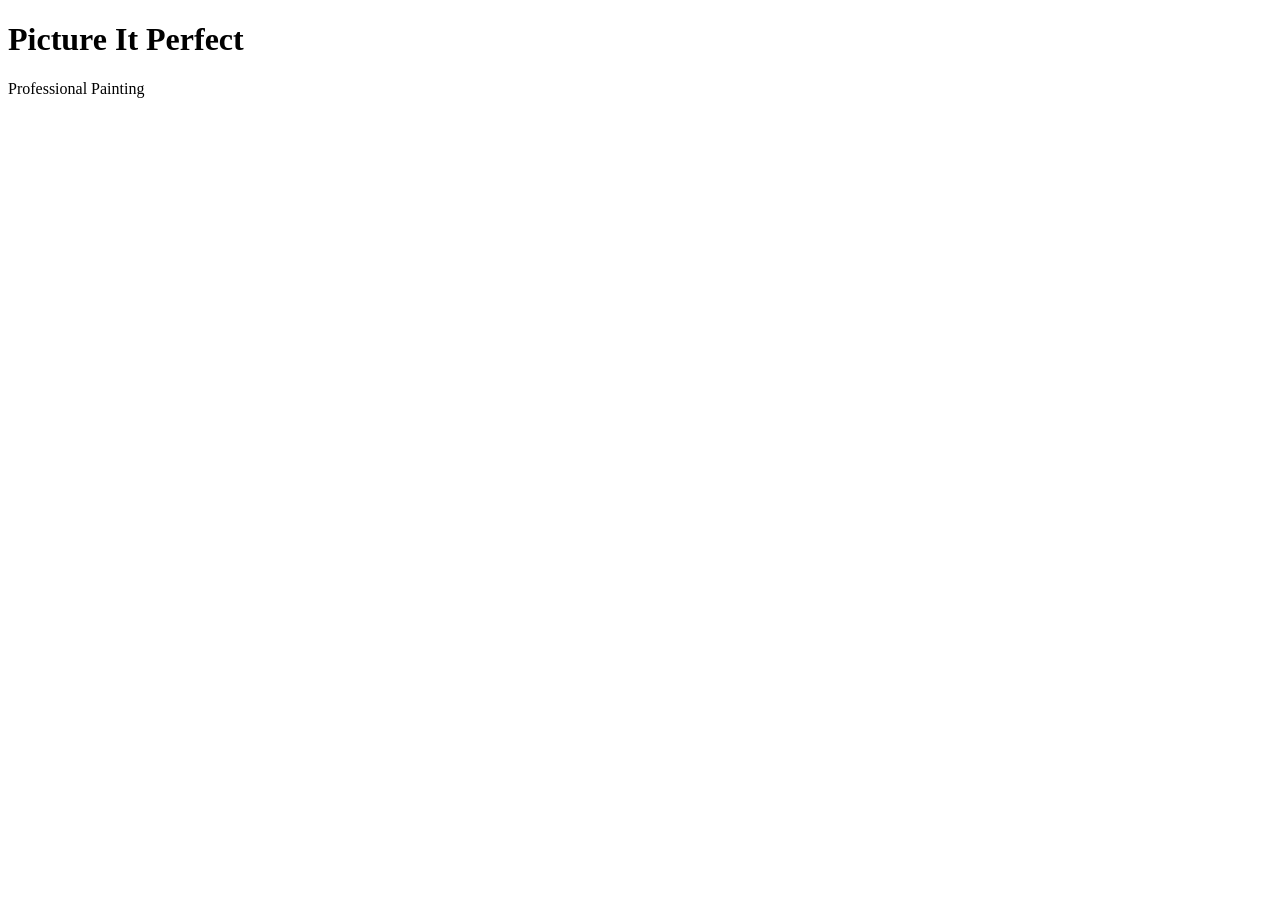
==== commit 39e2681a: "Add files via upload" ====
--- a/index[1].html
+++ b/index[1].html
@@ -1,564 +1 @@
-<!DOCTYPE html>
-<html lang="en">
-<head>
-  <meta charset="UTF-8">
-  <meta name="viewport" content="width=device-width, initial-scale=1.0">
-  <meta name="description" content="Picture It Perfect offers painting, pressure washing, drywall repair, cabinet painting, deck staining, and home improvement services throughout Bessemer City and nearby communities.">
-  <meta name="theme-color" content="#062f66">
-  <title>Picture It Perfect | Painting & Home Improvement</title>
-  <link rel="preconnect" href="https://fonts.googleapis.com">
-  <link rel="preconnect" href="https://fonts.gstatic.com" crossorigin>
-  <link href="https://fonts.googleapis.com/css2?family=DM+Sans:wght@400;500;600;700&family=League+Spartan:wght@600;700;800&display=swap" rel="stylesheet">
-  <link rel="stylesheet" href="styles.css">
-</head>
-<body>
-  <a class="skip-link" href="#main">Skip to content</a>
-
-  <header class="site-header">
-    <div class="container header-inner">
-      <a class="brand" href="#home" aria-label="Picture It Perfect home">
-        <img src="logo.png" alt="Picture It Perfect">
-      </a>
-
-      <nav class="main-nav" id="mainNav" aria-label="Primary navigation">
-        <a href="#services">Services</a>
-        <a href="#about">Why Us</a>
-        <a href="#gallery">Gallery</a>
-        <a href="#process">Process</a>
-        <a href="#areas">Service Areas</a>
-        <a href="#contact">Free Estimate</a>
-      </nav>
-
-      <a class="btn btn-primary header-cta" href="#contact">Get a Free Estimate</a>
-
-      <button class="menu-toggle" id="menuToggle" aria-label="Open menu" aria-expanded="false">
-        <span></span><span></span><span></span>
-      </button>
-    </div>
-  </header>
-
-  <main id="main">
-    <section class="hero" id="home">
-      <div class="hero-orb hero-orb-one"></div>
-      <div class="hero-orb hero-orb-two"></div>
-
-      <div class="container hero-grid">
-        <div class="hero-content reveal">
-          <p class="eyebrow">Painting • Repairs • Property Care</p>
-          <h1>Picture the change.<br><span>We make it perfect.</span></h1>
-          <p class="hero-lead">
-            Professional painting and home improvement services for homeowners
-            in Bessemer City, Gastonia, Dallas, Kings Mountain, Cherryville,
-            Belmont, Mount Holly, and nearby communities.
-          </p>
-
-          <div class="hero-actions">
-            <a class="btn btn-primary btn-large" href="#contact">Request a Free Estimate</a>
-            <a class="btn btn-secondary btn-large" href="#services">Explore Services</a>
-          </div>
-
-          <div class="hero-trust">
-            <div><strong>10+</strong><span>Services</span></div>
-            <div><strong>7</strong><span>Main Areas</span></div>
-            <div><strong>6 Days</strong><span>Available Weekly</span></div>
-          </div>
-        </div>
-
-        <div class="hero-visual reveal">
-          <div class="paint-card">
-            <div class="paint-swatch swatch-one"></div>
-            <div class="paint-swatch swatch-two"></div>
-            <div class="paint-swatch swatch-three"></div>
-            <div class="logo-frame">
-              <img src="logo.png" alt="Picture It Perfect company logo">
-            </div>
-            <div class="floating-badge badge-top">Free Estimates</div>
-            <div class="floating-badge badge-bottom">Local Service</div>
-          </div>
-        </div>
-      </div>
-    </section>
-
-    <section class="promise-strip" aria-label="Business promises">
-      <div class="container promise-grid">
-        <div><span>✓</span> Careful preparation</div>
-        <div><span>✓</span> Respectful communication</div>
-        <div><span>✓</span> Clean work areas</div>
-        <div><span>✓</span> Quality-focused results</div>
-      </div>
-    </section>
-
-    <section class="section" id="services">
-      <div class="container">
-        <div class="section-heading">
-          <p class="eyebrow">What We Do</p>
-          <h2>Services for every part of your property</h2>
-          <p>
-            From a single room to exterior cleanup and repairs, Picture It Perfect
-            helps you improve, refresh, and protect your home.
-          </p>
-        </div>
-
-        <div class="services-grid">
-          <article class="service-card featured reveal">
-            <div class="service-number">01</div>
-            <div class="service-icon">🖌️</div>
-            <h3>Interior Painting</h3>
-            <p>Walls, ceilings, bedrooms, kitchens, hallways, living rooms, and more.</p>
-          </article>
-
-          <article class="service-card reveal">
-            <div class="service-number">02</div>
-            <div class="service-icon">🏠</div>
-            <h3>Exterior Painting</h3>
-            <p>Refresh your home’s appearance and help protect exterior surfaces.</p>
-          </article>
-
-          <article class="service-card reveal">
-            <div class="service-number">03</div>
-            <div class="service-icon">💦</div>
-            <h3>Pressure Washing</h3>
-            <p>Remove dirt, grime, mildew, and buildup from outdoor surfaces.</p>
-          </article>
-
-          <article class="service-card reveal">
-            <div class="service-number">04</div>
-            <div class="service-icon">🛠️</div>
-            <h3>Drywall Repair</h3>
-            <p>Repair dents, cracks, holes, and damaged areas before painting.</p>
-          </article>
-
-          <article class="service-card reveal">
-            <div class="service-number">05</div>
-            <div class="service-icon">🚪</div>
-            <h3>Cabinet Painting</h3>
-            <p>Give cabinets a clean, updated look without full replacement.</p>
-          </article>
-
-          <article class="service-card reveal">
-            <div class="service-number">06</div>
-            <div class="service-icon">🪵</div>
-            <h3>Fence Painting & Staining</h3>
-            <p>Refresh and protect fences from weather, age, and everyday wear.</p>
-          </article>
-
-          <article class="service-card reveal">
-            <div class="service-number">07</div>
-            <div class="service-icon">🌳</div>
-            <h3>Deck Staining</h3>
-            <p>Restore the look of your deck and help preserve the wood.</p>
-          </article>
-
-          <article class="service-card reveal">
-            <div class="service-number">08</div>
-            <div class="service-icon">⬜</div>
-            <h3>Popcorn Ceiling Removal</h3>
-            <p>Modernize older ceilings and prepare them for a smoother finish.</p>
-          </article>
-
-          <article class="service-card reveal">
-            <div class="service-number">09</div>
-            <div class="service-icon">📄</div>
-            <h3>Wallpaper Removal</h3>
-            <p>Careful removal and wall preparation for your next update.</p>
-          </article>
-
-          <article class="service-card reveal">
-            <div class="service-number">10</div>
-            <div class="service-icon">✨</div>
-            <h3>Trim & Door Painting</h3>
-            <p>Clean finishes for doors, baseboards, frames, and trim.</p>
-          </article>
-        </div>
-      </div>
-    </section>
-
-    <section class="section about-section" id="about">
-      <div class="container about-grid">
-        <div class="about-visual reveal">
-          <div class="before-after">
-            <div class="before-pane">
-              <span>Before</span>
-              <div class="wall old-wall"></div>
-            </div>
-            <div class="after-pane">
-              <span>After</span>
-              <div class="wall new-wall"></div>
-            </div>
-          </div>
-        </div>
-
-        <div class="about-content reveal">
-          <p class="eyebrow">Why Picture It Perfect</p>
-          <h2>Professional service starts before the first coat of paint.</h2>
-          <p>
-            We focus on preparation, communication, and care from the first
-            conversation through the final walkthrough.
-          </p>
-
-          <div class="benefit-list">
-            <div class="benefit">
-              <span>01</span>
-              <div>
-                <h3>Clear communication</h3>
-                <p>You know what to expect before work begins.</p>
-              </div>
-            </div>
-
-            <div class="benefit">
-              <span>02</span>
-              <div>
-                <h3>Careful preparation</h3>
-                <p>Surfaces are prepared so the finished work looks better.</p>
-              </div>
-            </div>
-
-            <div class="benefit">
-              <span>03</span>
-              <div>
-                <h3>Respect for your property</h3>
-                <p>We work carefully and keep the project area organized.</p>
-              </div>
-            </div>
-
-            <div class="benefit">
-              <span>04</span>
-              <div>
-                <h3>Local service</h3>
-                <p>Based in Bessemer City and serving nearby communities.</p>
-              </div>
-            </div>
-          </div>
-
-          <a class="text-link" href="#contact">Start your project →</a>
-        </div>
-      </div>
-    </section>
-
-    <section class="section gallery-section" id="gallery">
-      <div class="container">
-        <div class="section-heading section-heading-light">
-          <p class="eyebrow">Project Gallery</p>
-          <h2>Imagine what your space could become</h2>
-          <p>
-            These design panels show the kinds of spaces and surfaces Picture It
-            Perfect can help refresh. Replace them later with your own project photos.
-          </p>
-        </div>
-
-        <div class="gallery-grid">
-          <article class="gallery-card gallery-large reveal">
-            <div class="gallery-scene living-room">
-              <div class="scene-window"></div>
-              <div class="scene-sofa"></div>
-              <div class="scene-table"></div>
-              <div class="scene-art"></div>
-            </div>
-            <div class="gallery-caption">
-              <span>Interior Painting</span>
-              <h3>Fresh walls can change the entire room.</h3>
-            </div>
-          </article>
-
-          <article class="gallery-card reveal">
-            <div class="gallery-scene exterior-home">
-              <div class="house-roof"></div>
-              <div class="house-body"></div>
-              <div class="house-door"></div>
-              <div class="house-window window-left"></div>
-              <div class="house-window window-right"></div>
-            </div>
-            <div class="gallery-caption">
-              <span>Exterior Painting</span>
-              <h3>Boost curb appeal.</h3>
-            </div>
-          </article>
-
-          <article class="gallery-card reveal">
-            <div class="gallery-scene deck-scene">
-              <div class="deck-floor"></div>
-              <div class="deck-rail rail-one"></div>
-              <div class="deck-rail rail-two"></div>
-              <div class="deck-planter"></div>
-            </div>
-            <div class="gallery-caption">
-              <span>Deck Staining</span>
-              <h3>Protect and refresh outdoor wood.</h3>
-            </div>
-          </article>
-
-          <article class="gallery-card wide reveal">
-            <div class="gallery-scene cabinet-scene">
-              <div class="cabinet-row top-row"></div>
-              <div class="cabinet-row bottom-row"></div>
-              <div class="countertop"></div>
-              <div class="sink"></div>
-            </div>
-            <div class="gallery-caption">
-              <span>Cabinet Painting</span>
-              <h3>A clean update without replacing everything.</h3>
-            </div>
-          </article>
-        </div>
-      </div>
-    </section>
-
-    <section class="section process-section" id="process">
-      <div class="container">
-        <div class="section-heading">
-          <p class="eyebrow">A Simple Process</p>
-          <h2>From idea to finished project</h2>
-          <p>Getting started is simple and straightforward.</p>
-        </div>
-
-        <div class="timeline">
-          <div class="timeline-item reveal">
-            <div class="timeline-number">1</div>
-            <div>
-              <h3>Tell us about the project</h3>
-              <p>Use the estimate form and share the service, location, timing, and project details.</p>
-            </div>
-          </div>
-
-          <div class="timeline-item reveal">
-            <div class="timeline-number">2</div>
-            <div>
-              <h3>Review and discuss</h3>
-              <p>We review the request and discuss the work needed.</p>
-            </div>
-          </div>
-
-          <div class="timeline-item reveal">
-            <div class="timeline-number">3</div>
-            <div>
-              <h3>Receive your estimate</h3>
-              <p>You receive clear information before the work begins.</p>
-            </div>
-          </div>
-
-          <div class="timeline-item reveal">
-            <div class="timeline-number">4</div>
-            <div>
-              <h3>Picture It Perfect</h3>
-              <p>Your project is completed with care and attention to detail.</p>
-            </div>
-          </div>
-        </div>
-      </div>
-    </section>
-
-    <section class="section areas-section" id="areas">
-      <div class="container areas-layout">
-        <div class="areas-copy reveal">
-          <p class="eyebrow">Service Areas</p>
-          <h2>Local service across the region</h2>
-          <p>
-            Picture It Perfect is based in Bessemer City and serves homeowners
-            throughout nearby Gaston County communities.
-          </p>
-
-          <div class="area-chips">
-            <span>Bessemer City</span>
-            <span>Gastonia</span>
-            <span>Dallas</span>
-            <span>Kings Mountain</span>
-            <span>Cherryville</span>
-            <span>Belmont</span>
-            <span>Mount Holly</span>
-            <span>Nearby Communities</span>
-          </div>
-        </div>
-
-        <div class="map-card reveal" aria-label="Stylized service area map">
-          <div class="map-grid-lines"></div>
-          <div class="map-road road-one"></div>
-          <div class="map-road road-two"></div>
-          <div class="map-road road-three"></div>
-          <div class="map-pin main-pin"><span></span><small>Bessemer City</small></div>
-          <div class="map-dot dot-one"></div>
-          <div class="map-dot dot-two"></div>
-          <div class="map-dot dot-three"></div>
-          <div class="map-dot dot-four"></div>
-          <div class="map-dot dot-five"></div>
-        </div>
-      </div>
-    </section>
-
-    <section class="section testimonials-section">
-      <div class="container">
-        <div class="section-heading">
-          <p class="eyebrow">Our Standard</p>
-          <h2>The kind of experience we aim to provide</h2>
-          <p>These statements reflect the service standards Picture It Perfect is built around.</p>
-        </div>
-
-        <div class="testimonial-grid">
-          <article class="quote-card reveal">
-            <div class="quote-mark">“</div>
-            <p>Clear communication, careful work, and respect for the customer’s home.</p>
-            <strong>Professional service</strong>
-          </article>
-
-          <article class="quote-card reveal">
-            <div class="quote-mark">“</div>
-            <p>Preparation matters just as much as the final coat of paint.</p>
-            <strong>Quality-focused work</strong>
-          </article>
-
-          <article class="quote-card reveal">
-            <div class="quote-mark">“</div>
-            <p>A clean, organized process from the first estimate through completion.</p>
-            <strong>Dependable experience</strong>
-          </article>
-        </div>
-      </div>
-    </section>
-
-    <section class="section faq-section">
-      <div class="container faq-layout">
-        <div class="faq-intro">
-          <p class="eyebrow">Frequently Asked Questions</p>
-          <h2>Helpful information before you get started</h2>
-        </div>
-
-        <div class="faq-list">
-          <details open>
-            <summary>Do you provide free estimates?</summary>
-            <p>Yes. Complete the estimate form and provide as much detail as possible about your project.</p>
-          </details>
-
-          <details>
-            <summary>Can I request more than one service?</summary>
-            <p>Yes. Select “Multiple Services” and list everything you need in the project details box.</p>
-          </details>
-
-          <details>
-            <summary>What are your business hours?</summary>
-            <p>Monday through Friday, 8:00 AM–6:00 PM. Saturday, 9:00 AM–3:00 PM. Closed Sunday.</p>
-          </details>
-
-          <details>
-            <summary>Do you serve areas outside Bessemer City?</summary>
-            <p>Yes. We serve Gastonia, Dallas, Kings Mountain, Cherryville, Belmont, Mount Holly, and nearby communities.</p>
-          </details>
-        </div>
-      </div>
-    </section>
-
-    <section class="section contact-section" id="contact">
-      <div class="container contact-layout">
-        <div class="contact-copy reveal">
-          <p class="eyebrow">Free Estimate</p>
-          <h2>Tell us what you want to improve</h2>
-          <p>
-            Complete the form and your request will be sent directly to Picture It Perfect.
-          </p>
-
-          <div class="contact-details">
-            <div>
-              <span>Location</span>
-              <strong>Bessemer City, North Carolina</strong>
-            </div>
-            <div>
-              <span>Hours</span>
-              <strong>Mon–Fri 8 AM–6 PM<br>Sat 9 AM–3 PM</strong>
-            </div>
-            <div>
-              <span>Service Area</span>
-              <strong>Bessemer City and nearby communities</strong>
-            </div>
-          </div>
-        </div>
-
-        <form class="estimate-form reveal" id="estimateForm" method="POST">
-          <input type="hidden" name="_subject" value="New Picture It Perfect Estimate Request">
-          <input type="hidden" name="_captcha" value="false">
-          <input type="hidden" name="_template" value="table">
-
-          <div class="form-row">
-            <label>
-              Full Name
-              <input type="text" name="name" autocomplete="name" required>
-            </label>
-
-            <label>
-              Phone Number
-              <input type="tel" name="phone" autocomplete="tel">
-            </label>
-          </div>
-
-          <label>
-            Email Address
-            <input type="email" name="email" autocomplete="email" required>
-          </label>
-
-          <label>
-            Service Needed
-            <select name="service" required>
-              <option value="">Choose a service</option>
-              <option>Interior Painting</option>
-              <option>Exterior Painting</option>
-              <option>Pressure Washing</option>
-              <option>Drywall Repair</option>
-              <option>Cabinet Painting</option>
-              <option>Fence Painting or Staining</option>
-              <option>Deck Staining</option>
-              <option>Popcorn Ceiling Removal</option>
-              <option>Wallpaper Removal</option>
-              <option>Trim or Door Painting</option>
-              <option>Multiple Services</option>
-            </select>
-          </label>
-
-          <label>
-            Project Details
-            <textarea name="message" placeholder="Describe your project, location, preferred timing, and anything else we should know." required></textarea>
-          </label>
-
-          <button class="btn btn-primary btn-full" type="submit">Send Estimate Request</button>
-          <p class="form-note">Your information is used only to respond to your estimate request.</p>
-        </form>
-      </div>
-    </section>
-  </main>
-
-  <footer class="site-footer">
-    <div class="container footer-grid">
-      <div class="footer-brand">
-        <img src="logo.png" alt="Picture It Perfect">
-        <p>Painting and home improvement services in Bessemer City and surrounding communities.</p>
-      </div>
-
-      <div>
-        <h3>Services</h3>
-        <a href="#services">Painting</a>
-        <a href="#services">Pressure Washing</a>
-        <a href="#services">Repairs</a>
-        <a href="#services">Staining</a>
-      </div>
-
-      <div>
-        <h3>Company</h3>
-        <a href="#about">Why Us</a>
-        <a href="#process">Our Process</a>
-        <a href="#areas">Service Areas</a>
-        <a href="#contact">Free Estimate</a>
-      </div>
-
-      <div>
-        <h3>Hours</h3>
-        <p>Monday–Friday<br>8:00 AM–6:00 PM</p>
-        <p>Saturday<br>9:00 AM–3:00 PM</p>
-        <p>Sunday: Closed</p>
-      </div>
-    </div>
-
-    <div class="container footer-bottom">
-      <span>© <span id="year"></span> Picture It Perfect</span>
-      <span>Bessemer City, North Carolina</span>
-    </div>
-  </footer>
-
-  <script src="script.js"></script>
-</body>
-</html>
+<!DOCTYPE html><html><head><meta charset='UTF-8'><title>Picture It Perfect</title><link rel='stylesheet' href='styles.css'></head><body><h1>Picture It Perfect</h1><p>Professional Painting</p><script src='script.js'></script></body></html>
--- a/styles.css
+++ b/styles.css
@@ -0,0 +1,564 @@
+<!DOCTYPE html>
+<html lang="en">
+<head>
+  <meta charset="UTF-8">
+  <meta name="viewport" content="width=device-width, initial-scale=1.0">
+  <meta name="description" content="Picture It Perfect offers painting, pressure washing, drywall repair, cabinet painting, deck staining, and home improvement services throughout Bessemer City and nearby communities.">
+  <meta name="theme-color" content="#062f66">
+  <title>Picture It Perfect | Painting & Home Improvement</title>
+  <link rel="preconnect" href="https://fonts.googleapis.com">
+  <link rel="preconnect" href="https://fonts.gstatic.com" crossorigin>
+  <link href="https://fonts.googleapis.com/css2?family=DM+Sans:wght@400;500;600;700&family=League+Spartan:wght@600;700;800&display=swap" rel="stylesheet">
+  <link rel="stylesheet" href="styles.css">
+</head>
+<body>
+  <a class="skip-link" href="#main">Skip to content</a>
+
+  <header class="site-header">
+    <div class="container header-inner">
+      <a class="brand" href="#home" aria-label="Picture It Perfect home">
+        <img src="logo.png" alt="Picture It Perfect">
+      </a>
+
+      <nav class="main-nav" id="mainNav" aria-label="Primary navigation">
+        <a href="#services">Services</a>
+        <a href="#about">Why Us</a>
+        <a href="#gallery">Gallery</a>
+        <a href="#process">Process</a>
+        <a href="#areas">Service Areas</a>
+        <a href="#contact">Free Estimate</a>
+      </nav>
+
+      <a class="btn btn-primary header-cta" href="#contact">Get a Free Estimate</a>
+
+      <button class="menu-toggle" id="menuToggle" aria-label="Open menu" aria-expanded="false">
+        <span></span><span></span><span></span>
+      </button>
+    </div>
+  </header>
+
+  <main id="main">
+    <section class="hero" id="home">
+      <div class="hero-orb hero-orb-one"></div>
+      <div class="hero-orb hero-orb-two"></div>
+
+      <div class="container hero-grid">
+        <div class="hero-content reveal">
+          <p class="eyebrow">Painting • Repairs • Property Care</p>
+          <h1>Picture the change.<br><span>We make it perfect.</span></h1>
+          <p class="hero-lead">
+            Professional painting and home improvement services for homeowners
+            in Bessemer City, Gastonia, Dallas, Kings Mountain, Cherryville,
+            Belmont, Mount Holly, and nearby communities.
+          </p>
+
+          <div class="hero-actions">
+            <a class="btn btn-primary btn-large" href="#contact">Request a Free Estimate</a>
+            <a class="btn btn-secondary btn-large" href="#services">Explore Services</a>
+          </div>
+
+          <div class="hero-trust">
+            <div><strong>10+</strong><span>Services</span></div>
+            <div><strong>7</strong><span>Main Areas</span></div>
+            <div><strong>6 Days</strong><span>Available Weekly</span></div>
+          </div>
+        </div>
+
+        <div class="hero-visual reveal">
+          <div class="paint-card">
+            <div class="paint-swatch swatch-one"></div>
+            <div class="paint-swatch swatch-two"></div>
+            <div class="paint-swatch swatch-three"></div>
+            <div class="logo-frame">
+              <img src="logo.png" alt="Picture It Perfect company logo">
+            </div>
+            <div class="floating-badge badge-top">Free Estimates</div>
+            <div class="floating-badge badge-bottom">Local Service</div>
+          </div>
+        </div>
+      </div>
+    </section>
+
+    <section class="promise-strip" aria-label="Business promises">
+      <div class="container promise-grid">
+        <div><span>✓</span> Careful preparation</div>
+        <div><span>✓</span> Respectful communication</div>
+        <div><span>✓</span> Clean work areas</div>
+        <div><span>✓</span> Quality-focused results</div>
+      </div>
+    </section>
+
+    <section class="section" id="services">
+      <div class="container">
+        <div class="section-heading">
+          <p class="eyebrow">What We Do</p>
+          <h2>Services for every part of your property</h2>
+          <p>
+            From a single room to exterior cleanup and repairs, Picture It Perfect
+            helps you improve, refresh, and protect your home.
+          </p>
+        </div>
+
+        <div class="services-grid">
+          <article class="service-card featured reveal">
+            <div class="service-number">01</div>
+            <div class="service-icon">🖌️</div>
+            <h3>Interior Painting</h3>
+            <p>Walls, ceilings, bedrooms, kitchens, hallways, living rooms, and more.</p>
+          </article>
+
+          <article class="service-card reveal">
+            <div class="service-number">02</div>
+            <div class="service-icon">🏠</div>
+            <h3>Exterior Painting</h3>
+            <p>Refresh your home’s appearance and help protect exterior surfaces.</p>
+          </article>
+
+          <article class="service-card reveal">
+            <div class="service-number">03</div>
+            <div class="service-icon">💦</div>
+            <h3>Pressure Washing</h3>
+            <p>Remove dirt, grime, mildew, and buildup from outdoor surfaces.</p>
+          </article>
+
+          <article class="service-card reveal">
+            <div class="service-number">04</div>
+            <div class="service-icon">🛠️</div>
+            <h3>Drywall Repair</h3>
+            <p>Repair dents, cracks, holes, and damaged areas before painting.</p>
+          </article>
+
+          <article class="service-card reveal">
+            <div class="service-number">05</div>
+            <div class="service-icon">🚪</div>
+            <h3>Cabinet Painting</h3>
+            <p>Give cabinets a clean, updated look without full replacement.</p>
+          </article>
+
+          <article class="service-card reveal">
+            <div class="service-number">06</div>
+            <div class="service-icon">🪵</div>
+            <h3>Fence Painting & Staining</h3>
+            <p>Refresh and protect fences from weather, age, and everyday wear.</p>
+          </article>
+
+          <article class="service-card reveal">
+            <div class="service-number">07</div>
+            <div class="service-icon">🌳</div>
+            <h3>Deck Staining</h3>
+            <p>Restore the look of your deck and help preserve the wood.</p>
+          </article>
+
+          <article class="service-card reveal">
+            <div class="service-number">08</div>
+            <div class="service-icon">⬜</div>
+            <h3>Popcorn Ceiling Removal</h3>
+            <p>Modernize older ceilings and prepare them for a smoother finish.</p>
+          </article>
+
+          <article class="service-card reveal">
+            <div class="service-number">09</div>
+            <div class="service-icon">📄</div>
+            <h3>Wallpaper Removal</h3>
+            <p>Careful removal and wall preparation for your next update.</p>
+          </article>
+
+          <article class="service-card reveal">
+            <div class="service-number">10</div>
+            <div class="service-icon">✨</div>
+            <h3>Trim & Door Painting</h3>
+            <p>Clean finishes for doors, baseboards, frames, and trim.</p>
+          </article>
+        </div>
+      </div>
+    </section>
+
+    <section class="section about-section" id="about">
+      <div class="container about-grid">
+        <div class="about-visual reveal">
+          <div class="before-after">
+            <div class="before-pane">
+              <span>Before</span>
+              <div class="wall old-wall"></div>
+            </div>
+            <div class="after-pane">
+              <span>After</span>
+              <div class="wall new-wall"></div>
+            </div>
+          </div>
+        </div>
+
+        <div class="about-content reveal">
+          <p class="eyebrow">Why Picture It Perfect</p>
+          <h2>Professional service starts before the first coat of paint.</h2>
+          <p>
+            We focus on preparation, communication, and care from the first
+            conversation through the final walkthrough.
+          </p>
+
+          <div class="benefit-list">
+            <div class="benefit">
+              <span>01</span>
+              <div>
+                <h3>Clear communication</h3>
+                <p>You know what to expect before work begins.</p>
+              </div>
+            </div>
+
+            <div class="benefit">
+              <span>02</span>
+              <div>
+                <h3>Careful preparation</h3>
+                <p>Surfaces are prepared so the finished work looks better.</p>
+              </div>
+            </div>
+
+            <div class="benefit">
+              <span>03</span>
+              <div>
+                <h3>Respect for your property</h3>
+                <p>We work carefully and keep the project area organized.</p>
+              </div>
+            </div>
+
+            <div class="benefit">
+              <span>04</span>
+              <div>
+                <h3>Local service</h3>
+                <p>Based in Bessemer City and serving nearby communities.</p>
+              </div>
+            </div>
+          </div>
+
+          <a class="text-link" href="#contact">Start your project →</a>
+        </div>
+      </div>
+    </section>
+
+    <section class="section gallery-section" id="gallery">
+      <div class="container">
+        <div class="section-heading section-heading-light">
+          <p class="eyebrow">Project Gallery</p>
+          <h2>Imagine what your space could become</h2>
+          <p>
+            These design panels show the kinds of spaces and surfaces Picture It
+            Perfect can help refresh. Replace them later with your own project photos.
+          </p>
+        </div>
+
+        <div class="gallery-grid">
+          <article class="gallery-card gallery-large reveal">
+            <div class="gallery-scene living-room">
+              <div class="scene-window"></div>
+              <div class="scene-sofa"></div>
+              <div class="scene-table"></div>
+              <div class="scene-art"></div>
+            </div>
+            <div class="gallery-caption">
+              <span>Interior Painting</span>
+              <h3>Fresh walls can change the entire room.</h3>
+            </div>
+          </article>
+
+          <article class="gallery-card reveal">
+            <div class="gallery-scene exterior-home">
+              <div class="house-roof"></div>
+              <div class="house-body"></div>
+              <div class="house-door"></div>
+              <div class="house-window window-left"></div>
+              <div class="house-window window-right"></div>
+            </div>
+            <div class="gallery-caption">
+              <span>Exterior Painting</span>
+              <h3>Boost curb appeal.</h3>
+            </div>
+          </article>
+
+          <article class="gallery-card reveal">
+            <div class="gallery-scene deck-scene">
+              <div class="deck-floor"></div>
+              <div class="deck-rail rail-one"></div>
+              <div class="deck-rail rail-two"></div>
+              <div class="deck-planter"></div>
+            </div>
+            <div class="gallery-caption">
+              <span>Deck Staining</span>
+              <h3>Protect and refresh outdoor wood.</h3>
+            </div>
+          </article>
+
+          <article class="gallery-card wide reveal">
+            <div class="gallery-scene cabinet-scene">
+              <div class="cabinet-row top-row"></div>
+              <div class="cabinet-row bottom-row"></div>
+              <div class="countertop"></div>
+              <div class="sink"></div>
+            </div>
+            <div class="gallery-caption">
+              <span>Cabinet Painting</span>
+              <h3>A clean update without replacing everything.</h3>
+            </div>
+          </article>
+        </div>
+      </div>
+    </section>
+
+    <section class="section process-section" id="process">
+      <div class="container">
+        <div class="section-heading">
+          <p class="eyebrow">A Simple Process</p>
+          <h2>From idea to finished project</h2>
+          <p>Getting started is simple and straightforward.</p>
+        </div>
+
+        <div class="timeline">
+          <div class="timeline-item reveal">
+            <div class="timeline-number">1</div>
+            <div>
+              <h3>Tell us about the project</h3>
+              <p>Use the estimate form and share the service, location, timing, and project details.</p>
+            </div>
+          </div>
+
+          <div class="timeline-item reveal">
+            <div class="timeline-number">2</div>
+            <div>
+              <h3>Review and discuss</h3>
+              <p>We review the request and discuss the work needed.</p>
+            </div>
+          </div>
+
+          <div class="timeline-item reveal">
+            <div class="timeline-number">3</div>
+            <div>
+              <h3>Receive your estimate</h3>
+              <p>You receive clear information before the work begins.</p>
+            </div>
+          </div>
+
+          <div class="timeline-item reveal">
+            <div class="timeline-number">4</div>
+            <div>
+              <h3>Picture It Perfect</h3>
+              <p>Your project is completed with care and attention to detail.</p>
+            </div>
+          </div>
+        </div>
+      </div>
+    </section>
+
+    <section class="section areas-section" id="areas">
+      <div class="container areas-layout">
+        <div class="areas-copy reveal">
+          <p class="eyebrow">Service Areas</p>
+          <h2>Local service across the region</h2>
+          <p>
+            Picture It Perfect is based in Bessemer City and serves homeowners
+            throughout nearby Gaston County communities.
+          </p>
+
+          <div class="area-chips">
+            <span>Bessemer City</span>
+            <span>Gastonia</span>
+            <span>Dallas</span>
+            <span>Kings Mountain</span>
+            <span>Cherryville</span>
+            <span>Belmont</span>
+            <span>Mount Holly</span>
+            <span>Nearby Communities</span>
+          </div>
+        </div>
+
+        <div class="map-card reveal" aria-label="Stylized service area map">
+          <div class="map-grid-lines"></div>
+          <div class="map-road road-one"></div>
+          <div class="map-road road-two"></div>
+          <div class="map-road road-three"></div>
+          <div class="map-pin main-pin"><span></span><small>Bessemer City</small></div>
+          <div class="map-dot dot-one"></div>
+          <div class="map-dot dot-two"></div>
+          <div class="map-dot dot-three"></div>
+          <div class="map-dot dot-four"></div>
+          <div class="map-dot dot-five"></div>
+        </div>
+      </div>
+    </section>
+
+    <section class="section testimonials-section">
+      <div class="container">
+        <div class="section-heading">
+          <p class="eyebrow">Our Standard</p>
+          <h2>The kind of experience we aim to provide</h2>
+          <p>These statements reflect the service standards Picture It Perfect is built around.</p>
+        </div>
+
+        <div class="testimonial-grid">
+          <article class="quote-card reveal">
+            <div class="quote-mark">“</div>
+            <p>Clear communication, careful work, and respect for the customer’s home.</p>
+            <strong>Professional service</strong>
+          </article>
+
+          <article class="quote-card reveal">
+            <div class="quote-mark">“</div>
+            <p>Preparation matters just as much as the final coat of paint.</p>
+            <strong>Quality-focused work</strong>
+          </article>
+
+          <article class="quote-card reveal">
+            <div class="quote-mark">“</div>
+            <p>A clean, organized process from the first estimate through completion.</p>
+            <strong>Dependable experience</strong>
+          </article>
+        </div>
+      </div>
+    </section>
+
+    <section class="section faq-section">
+      <div class="container faq-layout">
+        <div class="faq-intro">
+          <p class="eyebrow">Frequently Asked Questions</p>
+          <h2>Helpful information before you get started</h2>
+        </div>
+
+        <div class="faq-list">
+          <details open>
+            <summary>Do you provide free estimates?</summary>
+            <p>Yes. Complete the estimate form and provide as much detail as possible about your project.</p>
+          </details>
+
+          <details>
+            <summary>Can I request more than one service?</summary>
+            <p>Yes. Select “Multiple Services” and list everything you need in the project details box.</p>
+          </details>
+
+          <details>
+            <summary>What are your business hours?</summary>
+            <p>Monday through Friday, 8:00 AM–6:00 PM. Saturday, 9:00 AM–3:00 PM. Closed Sunday.</p>
+          </details>
+
+          <details>
+            <summary>Do you serve areas outside Bessemer City?</summary>
+            <p>Yes. We serve Gastonia, Dallas, Kings Mountain, Cherryville, Belmont, Mount Holly, and nearby communities.</p>
+          </details>
+        </div>
+      </div>
+    </section>
+
+    <section class="section contact-section" id="contact">
+      <div class="container contact-layout">
+        <div class="contact-copy reveal">
+          <p class="eyebrow">Free Estimate</p>
+          <h2>Tell us what you want to improve</h2>
+          <p>
+            Complete the form and your request will be sent directly to Picture It Perfect.
+          </p>
+
+          <div class="contact-details">
+            <div>
+              <span>Location</span>
+              <strong>Bessemer City, North Carolina</strong>
+            </div>
+            <div>
+              <span>Hours</span>
+              <strong>Mon–Fri 8 AM–6 PM<br>Sat 9 AM–3 PM</strong>
+            </div>
+            <div>
+              <span>Service Area</span>
+              <strong>Bessemer City and nearby communities</strong>
+            </div>
+          </div>
+        </div>
+
+        <form class="estimate-form reveal" id="estimateForm" method="POST">
+          <input type="hidden" name="_subject" value="New Picture It Perfect Estimate Request">
+          <input type="hidden" name="_captcha" value="false">
+          <input type="hidden" name="_template" value="table">
+
+          <div class="form-row">
+            <label>
+              Full Name
+              <input type="text" name="name" autocomplete="name" required>
+            </label>
+
+            <label>
+              Phone Number
+              <input type="tel" name="phone" autocomplete="tel">
+            </label>
+          </div>
+
+          <label>
+            Email Address
+            <input type="email" name="email" autocomplete="email" required>
+          </label>
+
+          <label>
+            Service Needed
+            <select name="service" required>
+              <option value="">Choose a service</option>
+              <option>Interior Painting</option>
+              <option>Exterior Painting</option>
+              <option>Pressure Washing</option>
+              <option>Drywall Repair</option>
+              <option>Cabinet Painting</option>
+              <option>Fence Painting or Staining</option>
+              <option>Deck Staining</option>
+              <option>Popcorn Ceiling Removal</option>
+              <option>Wallpaper Removal</option>
+              <option>Trim or Door Painting</option>
+              <option>Multiple Services</option>
+            </select>
+          </label>
+
+          <label>
+            Project Details
+            <textarea name="message" placeholder="Describe your project, location, preferred timing, and anything else we should know." required></textarea>
+          </label>
+
+          <button class="btn btn-primary btn-full" type="submit">Send Estimate Request</button>
+          <p class="form-note">Your information is used only to respond to your estimate request.</p>
+        </form>
+      </div>
+    </section>
+  </main>
+
+  <footer class="site-footer">
+    <div class="container footer-grid">
+      <div class="footer-brand">
+        <img src="logo.png" alt="Picture It Perfect">
+        <p>Painting and home improvement services in Bessemer City and surrounding communities.</p>
+      </div>
+
+      <div>
+        <h3>Services</h3>
+        <a href="#services">Painting</a>
+        <a href="#services">Pressure Washing</a>
+        <a href="#services">Repairs</a>
+        <a href="#services">Staining</a>
+      </div>
+
+      <div>
+        <h3>Company</h3>
+        <a href="#about">Why Us</a>
+        <a href="#process">Our Process</a>
+        <a href="#areas">Service Areas</a>
+        <a href="#contact">Free Estimate</a>
+      </div>
+
+      <div>
+        <h3>Hours</h3>
+        <p>Monday–Friday<br>8:00 AM–6:00 PM</p>
+        <p>Saturday<br>9:00 AM–3:00 PM</p>
+        <p>Sunday: Closed</p>
+      </div>
+    </div>
+
+    <div class="container footer-bottom">
+      <span>© <span id="year"></span> Picture It Perfect</span>
+      <span>Bessemer City, North Carolina</span>
+    </div>
+  </footer>
+
+  <script src="script.js"></script>
+</body>
+</html>
